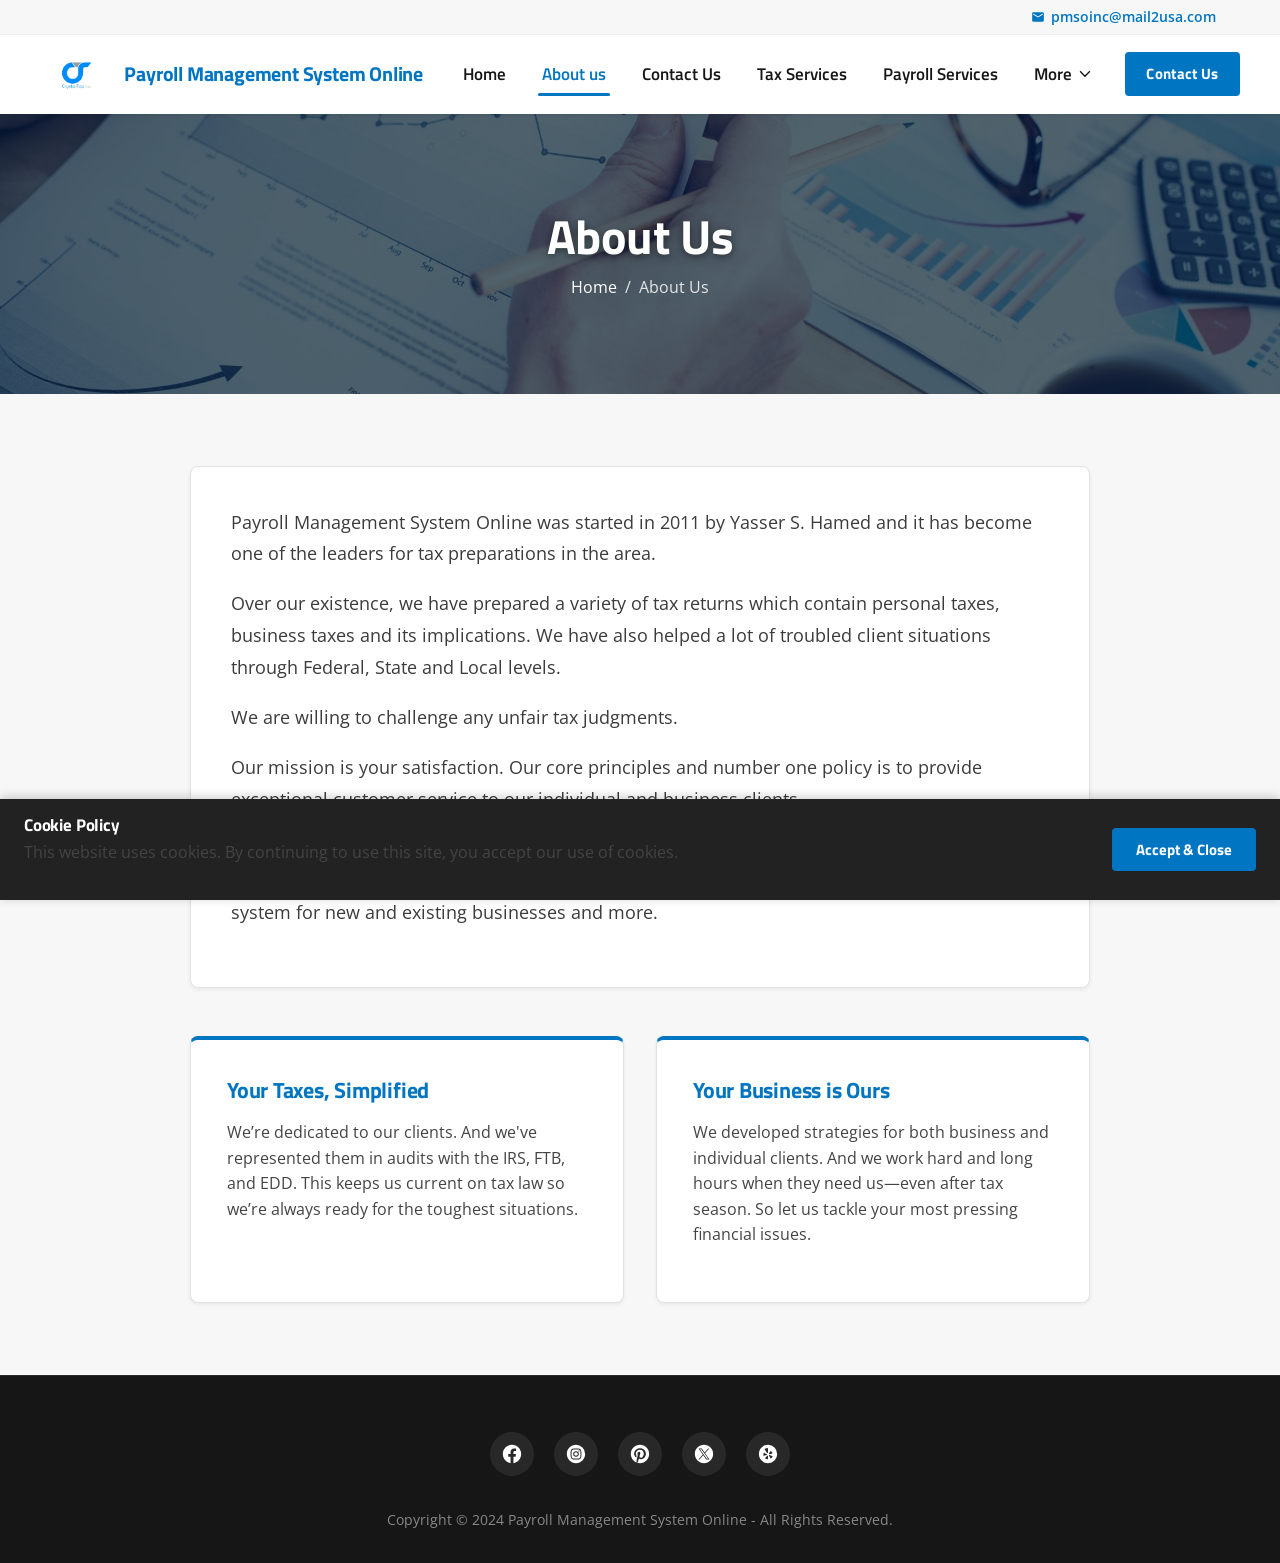
==== about-us.html @ 157a2453 "Initial commit: Payroll Management System Online complete website" ====
<!DOCTYPE html>
<html lang="en">
<head>
  <meta charset="utf-8" />
  <meta http-equiv="X-UA-Compatible" content="IE=edge" />
  <meta name="viewport" content="width=device-width, initial-scale=1" />
  <title>About us - Payroll Management System Online</title>
  <meta name="description" content="Payroll Management System Online was started in 2011 by Yasser S. Hamed and it has become one of the leaders for tax preparations in the area." />
  <meta name="author" content="Payroll Management System Online" />
  <meta name="theme-color" content="#0075C1" />

  <!-- Open Graph -->
  <meta property="og:url" content="https://crystaltaxinc.com/about-us" />
  <meta property="og:site_name" content="Payroll Management System Online" />
  <meta property="og:title" content="About us - Payroll Management System Online" />
  <meta property="og:description" content="Payroll Management System Online was started in 2011 by Yasser S. Hamed and it has become one of the leaders for tax preparations in the area." />
  <meta property="og:type" content="website" />
  <meta property="og:image" content="assets/images/stock_106509_1920.jpg" />

  <!-- Favicon -->
  <link rel="icon" type="image/webp" href="assets/images/logo.webp" />

  <!-- Stylesheet -->
  <link rel="stylesheet" href="css/styles.css" />
</head>
<body>

  <!-- Site Header -->
  <header class="site-header">
    <div class="top-bar">
      <div class="container top-bar-content">
        <a href="mailto:pmsoinc@mail2usa.com" class="top-bar-email" style="display: inline-flex; align-items: center; gap: 0.4rem; color: var(--primary); font-weight: 600;">
          <svg viewBox="0 0 24 24" fill="currentColor" width="14" height="14"><path d="M20 4H4c-1.1 0-1.99.9-1.99 2L2 18c0 1.1.9 2 2 2h16c1.1 0 2-.9 2-2V6c0-1.1-.9-2-2-2zm0 4l-8 5-8-5V6l8 5 8-5v2z"/></svg>
          pmsoinc@mail2usa.com
        </a>
      </div>
    </div>

    <div class="container navbar">
      <a href="index.html" class="nav-brand" title="Payroll Management System Online">
        <img src="assets/images/logo.webp" alt="Payroll Management System Online" />
        <span class="brand-name">Payroll Management System Online</span>
      </a>

      <!-- Desktop Nav -->
      <nav class="nav-menu">
        <div class="nav-item">
          <a href="index.html" class="nav-link">Home</a>
        </div>
        <div class="nav-item">
          <a href="about-us.html" class="nav-link active">About us</a>
        </div>
        <div class="nav-item">
          <a href="contact-us.html" class="nav-link">Contact Us</a>
        </div>
        <div class="nav-item">
          <a href="tax-services.html" class="nav-link">Tax Services</a>
        </div>
        <div class="nav-item">
          <a href="payroll-services.html" class="nav-link">Payroll Services</a>
        </div>
        <div class="nav-item dropdown">
          <a href="#" class="nav-link">
            <span>More</span>
            <svg viewBox="0 0 24 24" fill="currentColor" width="16" height="16"><path fill-rule="evenodd" d="M18.605 7l-6.793 7.024-6.375-7.002L4 8.467 11.768 17l.485-.501L20 8.489z"></path></svg>
          </a>
          <div class="nav-dropdown">
            <a href="accounting-services.html" class="dropdown-link">Accounting Services</a>
          </div>
        </div>
        <div class="nav-item">
          <a href="contact-us.html" class="nav-cta-btn">Contact Us</a>
        </div>
      </nav>

      <!-- Mobile Hamburger Button -->
      <button class="mobile-toggle" id="mobileToggle" aria-label="Open Navigation Menu">
        <svg viewBox="0 0 24 24" fill="currentColor"><g><path fill-rule="evenodd" d="M4 8h16V6H4z"></path><path fill-rule="evenodd" d="M4 13.096h16v-2.001H4z"></path><path fill-rule="evenodd" d="M4 18.346h16v-2H4z"></path></g></svg>
      </button>
    </div>
  </header>

  <!-- Mobile Drawer Menu -->
  <div class="mobile-drawer" id="mobileDrawer">
    <div class="mobile-drawer-header">
      <div style="display:flex;align-items:center;">
        <img src="assets/images/logo.webp" alt="Payroll Management System Online" />
        <span class="brand-name" style="font-size:1rem;">Payroll Management System Online</span>
      </div>
      <button class="mobile-drawer-close" id="drawerClose" aria-label="Close Navigation Menu">
        <svg viewBox="0 0 24 24" fill="currentColor"><path fill-rule="evenodd" d="M17.999 4l-6.293 6.293L5.413 4 4 5.414l6.292 6.293L4 18l1.413 1.414 6.293-6.292 6.293 6.292L19.414 18l-6.294-6.293 6.294-6.293z"></path></svg>
      </button>
    </div>
    <ul class="mobile-nav-list">
      <li><a href="index.html" class="mobile-nav-link">Home</a></li>
      <li><a href="about-us.html" class="mobile-nav-link active">About us</a></li>
      <li><a href="contact-us.html" class="mobile-nav-link">Contact Us</a></li>
      <li><a href="tax-services.html" class="mobile-nav-link">Tax Services</a></li>
      <li><a href="payroll-services.html" class="mobile-nav-link">Payroll Services</a></li>
      <li><a href="accounting-services.html" class="mobile-nav-link">Accounting Services</a></li>
    </ul>
    <div class="mobile-drawer-footer">
      <a href="contact-us.html" class="nav-cta-btn" style="width: 100%; justify-content: center;">Contact Us</a>
      <a href="mailto:pmsoinc@mail2usa.com" class="nav-cta-btn" style="width: 100%; justify-content: center; margin-top: 0.65rem; background-color: #ffffff; color: var(--primary) !important; border: 1.5px solid var(--primary);">
        <svg viewBox="0 0 24 24" fill="currentColor" width="16" height="16"><path d="M20 4H4c-1.1 0-1.99.9-1.99 2L2 18c0 1.1.9 2 2 2h16c1.1 0 2-.9 2-2V6c0-1.1-.9-2-2-2zm0 4l-8 5-8-5V6l8 5 8-5v2z"/></svg>
        pmsoinc@mail2usa.com
      </a>
    </div>
  </div>
  <div class="drawer-backdrop" id="drawerBackdrop"></div>

  <main>
    <!-- Page Banner -->
    <section class="page-banner" style="background-image: url('assets/images/stock_106509_1920.jpg');">
      <div class="page-banner-overlay"></div>
      <div class="page-banner-content">
        <h1 class="page-banner-title">About Us</h1>
        <div class="page-banner-breadcrumb">
          <a href="index.html">Home</a> &nbsp;/&nbsp; About Us
        </div>
      </div>
    </section>

    <!-- Main About Content -->
    <section class="section-pad bg-light">
      <div class="container">
        <div class="about-intro-box">
          <p>Payroll Management System Online was started in 2011 by Yasser S. Hamed and it has become one of the leaders for tax preparations in the area.</p>
          <p>Over our existence, we have prepared a variety of tax returns which contain personal taxes, business taxes and its implications. We have also helped a lot of troubled client situations through Federal, State and Local levels.</p>
          <p>We are willing to challenge any unfair tax judgments.</p>
          <p>Our mission is your satisfaction. Our core principles and number one policy is to provide exceptional customer service to our individual and business clients.</p>
          <p>We, not only offer our services, but our advice is also available to you. A few of our services include: Corporation Taxes and Formation/Dissolution, Partner (multi member LLC), bookkeeping system for new and existing businesses and more.</p>
        </div>

        <!-- Highlight Cards -->
        <div class="about-highlights-grid">
          <div class="about-highlight-card">
            <h4>Your Taxes, Simplified</h4>
            <p>We’re dedicated to our clients. And we've represented them in audits with the IRS, FTB, and EDD. This keeps us current on tax law so we’re always ready for the toughest situations.</p>
          </div>
          <div class="about-highlight-card">
            <h4>Your Business is Ours</h4>
            <p>We developed strategies for both business and individual clients. And we work hard and long hours when they need us—even after tax season. So let us tackle your most pressing financial issues.</p>
          </div>
        </div>
      </div>
    </section>
  </main>

  <!-- Site Footer -->
  <footer class="site-footer">
    <div class="container footer-content">
      <div class="footer-social-links">
        <a href="https://www.facebook.com/1115563465180679" target="_blank" rel="noopener noreferrer" class="footer-social-link" aria-label="Facebook">
          <svg viewBox="0 0 24 24" fill="currentColor"><path fill-rule="evenodd" d="M22 12.061C22 6.505 17.523 2 12 2S2 6.505 2 12.061c0 5.022 3.657 9.184 8.438 9.939v-7.03h-2.54v-2.91h2.54V9.845c0-2.522 1.492-3.915 3.777-3.915 1.094 0 2.238.197 2.238.197v2.476h-1.26c-1.243 0-1.63.775-1.63 1.57v1.888h2.773l-.443 2.908h-2.33V22c4.78-.755 8.437-4.917 8.437-9.939z"></path></svg>
        </a>
        <a href="https://www.instagram.com/crystal_tax" target="_blank" rel="noopener noreferrer" class="footer-social-link" aria-label="Instagram">
          <svg viewBox="0 0 24 24" fill="currentColor"><path d="M16.604 8.516c.13.35.198.719.203 1.091.033.622.033.811.033 2.386 0 1.574-.004 1.763-.033 2.385a3.273 3.273 0 0 1-.203 1.091 1.956 1.956 0 0 1-1.12 1.12c-.35.13-.719.198-1.091.204-.622.032-.811.032-2.386.032-1.574 0-1.763-.003-2.385-.032a3.273 3.273 0 0 1-1.091-.204 1.956 1.956 0 0 1-1.12-1.12 3.273 3.273 0 0 1-.204-1.09c-.032-.623-.032-.812-.032-2.386 0-1.575.003-1.764.032-2.386.006-.372.074-.741.204-1.09a1.956 1.956 0 0 1 1.12-1.12c.35-.13.718-.199 1.09-.204.623-.033.812-.033 2.386-.033 1.575 0 1.764.004 2.386.033.372.005.741.074 1.09.203.515.2.922.606 1.12 1.12zM12 15.033a3.033 3.033 0 1 0 0-6.066 3.033 3.033 0 0 0 0 6.066zm3.153-5.477a.71.71 0 1 0 0-1.418.71.71 0 0 0 0 1.418zM12 13.967a1.967 1.967 0 1 1 0-3.934 1.967 1.967 0 0 1 0 3.934zM12 2C6.477 2 2 6.477 2 12s4.477 10 10 10 10-4.477 10-10A10 10 0 0 0 12 2zm5.87 12.433c-.01.49-.102.974-.274 1.432a3.018 3.018 0 0 1-1.727 1.728 4.335 4.335 0 0 1-1.433.272c-.629.03-.829.037-2.432.037-1.604 0-1.819 0-2.433-.037a4.335 4.335 0 0 1-1.433-.272 3.018 3.018 0 0 1-1.727-1.728 4.335 4.335 0 0 1-.273-1.432c-.029-.63-.036-.83-.036-2.433 0-1.604 0-1.818.036-2.433.01-.49.102-.974.273-1.432a3.018 3.018 0 0 1 1.727-1.728 4.335 4.335 0 0 1 1.433-.272c.629-.03.829-.037 2.433-.037 1.603 0 1.818 0 2.432.037.49.009.974.101 1.433.272.794.307 1.42.934 1.727 1.728.172.458.264.943.273 1.432.03.63.036.83.036 2.433 0 1.604-.007 1.804-.036 2.433z"></path></svg>
        </a>
        <a href="https://www.pinterest.com/CrystalTaxInc/" target="_blank" rel="noopener noreferrer" class="footer-social-link" aria-label="Pinterest">
          <svg viewBox="0 0 24 24" fill="currentColor"><path d="M12 2C6.477 2 2 6.477 2 12c0 4.236 2.636 7.858 6.356 9.315-.088-.791-.167-2.008.034-2.872.182-.78 1.173-4.97 1.173-4.97s-.3-.6-.3-1.485c0-1.39.807-2.428 1.81-2.428.854 0 1.266.64 1.266 1.408 0 .858-.547 2.14-.829 3.33-.235.995.5 1.807 1.481 1.807 1.778 0 3.144-1.874 3.144-4.58 0-2.394-1.72-4.068-4.177-4.068-2.846 0-4.516 2.134-4.516 4.34 0 .86.331 1.78.745 2.282a.3.3 0 01.069.287c-.076.316-.245.995-.278 1.134-.043.183-.145.222-.334.133-1.25-.58-2.03-2.407-2.03-3.873 0-3.155 2.292-6.052 6.607-6.052 3.47 0 6.165 2.472 6.165 5.776 0 3.446-2.173 6.22-5.19 6.22-1.012 0-1.965-.527-2.291-1.149l-.623 2.378c-.226.868-.835 1.957-1.243 2.621.936.29 1.93.446 2.961.446 5.523 0 10-4.477 10-10S17.523 2 12 2z"></path></svg>
        </a>
        <a href="https://www.twitter.com/crystal_tax" target="_blank" rel="noopener noreferrer" class="footer-social-link" aria-label="Twitter">
          <svg viewBox="0 0 24 24" fill="currentColor"><path d="M14.933 17.2645L7.44211 6.77221H9.06447L16.5654 17.2645H14.933Z"></path><path fill-rule="evenodd" d="M12 22C17.5228 22 22 17.5228 22 12C22 6.47715 17.5228 2 12 2C6.47715 2 2 6.47715 2 12C2 17.5228 6.47715 22 12 22ZM10.6893 12.6803L6 6H9.58023L12.6597 10.42L16.5504 6H17.6019L13.148 11.1015L18 18H14.4348L11.165 13.3471L7.07907 18H6L10.6893 12.6803Z"></path></svg>
        </a>
        <a href="https://www.yelp.com/biz/cr6mEC5XWXgnN3oowKftsQ" target="_blank" rel="noopener noreferrer" class="footer-social-link" aria-label="Yelp">
          <svg viewBox="0 0 24 24" fill="currentColor"><path d="M12 2C6.477 2 2 6.477 2 12s4.477 10 10 10 10-4.477 10-10A10 10 0 0 0 12 2zM7.055 13.745a.97.97 0 0 1-.073-.509l.182-2.072a.687.687 0 0 1 .29-.364c.182-.11.582.036.582.036l2.619 1.31s.4.181.4.509c-.037.436-.219.436-.364.509l-3.055.654s-.436.146-.581-.073zm4.945.473l-.036 3.018s.036.437-.219.51c-.144.02-.291.02-.436 0l-2.036-.655a.6.6 0 0 1-.291-.364c-.073-.218.182-.545.182-.545l2.036-2.255s.327-.29.582-.145c.254.145.254.436.218.436zm-.364-3.236a.687.687 0 0 1-.581-.182l-2.51-3.418s-.363-.4-.181-.691a.64.64 0 0 1 .363-.291l2.4-.873c.11-.036.218-.145.582.073.255.145.291.655.291.655l.036 4.145s-.072.51-.4.582zm1.419.582l1.636-2.582s.145-.364.436-.327c.152.002.29.085.364.218l1.382 1.636a.676.676 0 0 1 .072.473c-.072.218-.472.363-.472.363l-2.91.837s-.4.073-.545-.182c-.145-.255 0-.51.037-.436zm3.781 3.309L15.6 16.655a.815.815 0 0 1-.436.181c-.219 0-.473-.327-.473-.327l-1.564-2.618s-.182-.364.037-.582c.218-.218.472-.109.509-.145l2.909.945s.4.073.4.364a1.942 1.942 0 0 1-.146.4z"></path></svg>
        </a>
      </div>
      <p class="footer-copyright">Copyright &copy; 2024 Payroll Management System Online - All Rights Reserved.</p>
    </div>
  </footer>

  <!-- Cookie Policy Banner -->
  <aside class="cookie-banner" id="cookieBanner" aria-label="Cookie consent banner">
    <div class="cookie-content">
      <h4>Cookie Policy</h4>
      <p>This website uses cookies. By continuing to use this site, you accept our use of cookies.</p>
    </div>
    <button class="cookie-btn" id="cookieAcceptBtn" type="button">Accept &amp; Close</button>
  </aside>

  <!-- Main JavaScript -->
  <script src="js/main.js"></script>
</body>
</html>
---- css/styles.css ----
/* ==========================================================================
   Payroll Management System Online - Official Stylesheet
   Theme Color: #0075C1 (Brand Blue)
   Fonts: Titillium Web (Headings), Open Sans (Body)
   ========================================================================== */

@import url('https://fonts.googleapis.com/css2?family=Open+Sans:ital,wght@0,300;0,400;0,500;0,600;0,700;1,400&family=Titillium+Web:ital,wght@0,300;0,400;0,600;0,700;0,900;1,400&display=swap');

:root {
  --primary: #0075c1;
  --primary-hover: #005f9e;
  --primary-dark: #004d80;
  --primary-light: #e8f4fc;
  --accent: #0098ff;
  --text-dark: #161616;
  --text-body: #333333;
  --text-muted: #666666;
  --text-light: #999999;
  --bg-page: #ffffff;
  --bg-light: #f7f7f7;
  --bg-dark: #161616;
  --bg-card: #ffffff;
  --border-light: #e2e2e2;
  --border-subtle: #eeeeee;
  --font-heading: 'Titillium Web', -apple-system, BlinkMacSystemFont, "Segoe UI", Roboto, sans-serif;
  --font-body: 'Open Sans', -apple-system, BlinkMacSystemFont, "Segoe UI", Roboto, sans-serif;
  --shadow-sm: 0 2px 4px rgba(0,0,0,0.06);
  --shadow-md: 0 4px 12px rgba(0,0,0,0.08);
  --shadow-lg: 0 10px 25px rgba(0,0,0,0.12);
  --transition: all 0.25s ease-in-out;
  --container-max-width: 1200px;
}

* {
  margin: 0;
  padding: 0;
  box-sizing: border-box;
}

html {
  font-size: 16px;
  scroll-behavior: smooth;
  -webkit-text-size-adjust: 100%;
}

body {
  font-family: var(--font-body);
  color: var(--text-body);
  background-color: var(--bg-page);
  line-height: 1.6;
  overflow-x: hidden;
  min-height: 100vh;
  display: flex;
  flex-direction: column;
}

main {
  flex: 1 0 auto;
}

img, video {
  max-width: 100%;
  height: auto;
  display: block;
}

a {
  color: var(--primary);
  text-decoration: none;
  transition: var(--transition);
}

a:hover {
  color: var(--primary-hover);
}

ul {
  list-style: none;
}

/* ==========================================================================
   Typography
   ========================================================================== */

h1, h2, h3, h4, h5, h6 {
  font-family: var(--font-heading);
  font-weight: 700;
  color: var(--text-dark);
  line-height: 1.25;
  margin-bottom: 0.75rem;
  letter-spacing: -0.01em;
}

h1 {
  font-size: 2.75rem;
  font-weight: 700;
}

h2 {
  font-size: 2.15rem;
}

h3 {
  font-size: 1.65rem;
}

h4 {
  font-size: 1.35rem;
}

p {
  margin-bottom: 1.15rem;
  font-size: 1rem;
  color: #444444;
}

.text-center {
  text-align: center;
}

.section-title {
  font-family: var(--font-heading);
  font-size: 2.25rem;
  font-weight: 700;
  color: var(--text-dark);
  text-align: center;
  margin-bottom: 2.5rem;
  position: relative;
}

.section-subtitle {
  font-size: 1.15rem;
  color: var(--text-muted);
  text-align: center;
  max-width: 760px;
  margin: -1.75rem auto 2.5rem;
}

/* ==========================================================================
   Layout Containers
   ========================================================================== */

.container {
  width: 100%;
  max-width: var(--container-max-width);
  margin-left: auto;
  margin-right: auto;
  padding-left: 1.5rem;
  padding-right: 1.5rem;
}

.section-pad {
  padding-top: 4.5rem;
  padding-bottom: 4.5rem;
}

.bg-light {
  background-color: var(--bg-light);
}

.bg-white {
  background-color: var(--bg-white);
}

.bg-dark {
  background-color: var(--bg-dark);
  color: #ffffff;
}

/* ==========================================================================
   Header & Navigation Bar
   ========================================================================== */

.site-header {
  position: sticky;
  top: 0;
  z-index: 1000;
  background-color: #ffffff;
  box-shadow: 0 1px 4px rgba(0,0,0,0.08);
  transition: var(--transition);
}

.top-bar {
  background-color: #f7f7f7;
  border-bottom: 1px solid var(--border-subtle);
  padding: 0.35rem 0;
  font-size: 0.875rem;
  color: var(--text-muted);
}

.top-bar-content {
  display: flex;
  justify-content: flex-end;
  align-items: center;
  gap: 1.5rem;
}

.top-bar-phone {
  display: inline-flex;
  align-items: center;
  gap: 0.5rem;
  color: var(--primary);
  font-weight: 600;
}

.top-bar-phone:hover {
  color: var(--primary-hover);
}

.top-bar-phone svg {
  width: 14px;
  height: 14px;
}

.navbar {
  display: flex;
  justify-content: space-between;
  align-items: center;
  padding: 0.85rem 0;
}

.nav-brand {
  display: flex;
  align-items: center;
  text-decoration: none;
}

.nav-brand img {
  height: 52px;
  width: auto;
  object-fit: contain;
}

.brand-name {
  font-family: var(--font-heading);
  font-size: 1.25rem;
  font-weight: 700;
  color: var(--primary);
  margin-left: 0.65rem;
  letter-spacing: -0.01em;
  line-height: 1.2;
}

@media (max-width: 1200px) {
  .brand-name {
    font-size: 1.05rem;
  }
}

@media (max-width: 480px) {
  .brand-name {
    font-size: 0.95rem;
  }
}

.nav-menu {
  display: flex;
  align-items: center;
  gap: 1.75rem;
}

.nav-item {
  position: relative;
}

.nav-link {
  font-family: var(--font-heading);
  font-size: 1.05rem;
  font-weight: 600;
  color: var(--text-dark);
  padding: 0.5rem 0.25rem;
  display: flex;
  align-items: center;
  gap: 0.3rem;
  position: relative;
  transition: color 0.2s ease;
}

.nav-link:hover,
.nav-link.active {
  color: var(--primary);
}

.nav-link.active::after {
  content: '';
  position: absolute;
  bottom: 0;
  left: 0;
  width: 100%;
  height: 3px;
  background-color: var(--primary);
  border-radius: 2px;
}

.nav-dropdown {
  position: absolute;
  top: 100%;
  left: 0;
  min-width: 220px;
  background-color: #ffffff;
  border: 1px solid var(--border-light);
  border-radius: 4px;
  box-shadow: var(--shadow-md);
  padding: 0.5rem 0;
  opacity: 0;
  visibility: hidden;
  transform: translateY(10px);
  transition: all 0.2s ease;
  z-index: 100;
}

.nav-item.dropdown:hover .nav-dropdown {
  opacity: 1;
  visibility: visible;
  transform: translateY(0);
}

.nav-dropdown .dropdown-link {
  display: block;
  padding: 0.6rem 1.25rem;
  font-size: 0.95rem;
  font-weight: 500;
  color: var(--text-dark);
}

.nav-dropdown .dropdown-link:hover {
  background-color: var(--bg-light);
  color: var(--primary);
}

.nav-cta-btn {
  display: inline-flex;
  align-items: center;
  gap: 0.5rem;
  background-color: var(--primary);
  color: #ffffff !important;
  font-family: var(--font-heading);
  font-weight: 700;
  font-size: 0.95rem;
  padding: 0.6rem 1.35rem;
  border-radius: 4px;
  letter-spacing: 0.02em;
  transition: background-color 0.2s ease;
}

.nav-cta-btn:hover {
  background-color: var(--primary-hover);
  color: #ffffff !important;
}

/* Mobile Toggle */
.mobile-toggle {
  display: none;
  background: none;
  border: none;
  cursor: pointer;
  color: var(--text-dark);
  padding: 0.5rem;
}

.mobile-toggle svg {
  width: 32px;
  height: 32px;
}

/* Mobile Drawer */
.mobile-drawer {
  position: fixed;
  top: 0;
  right: -100%;
  width: 300px;
  height: 100vh;
  background-color: #ffffff;
  box-shadow: -4px 0 20px rgba(0,0,0,0.15);
  z-index: 2000;
  display: flex;
  flex-direction: column;
  transition: right 0.3s ease;
  overflow-y: auto;
}

.mobile-drawer.open {
  right: 0;
}

.mobile-drawer-header {
  display: flex;
  justify-content: space-between;
  align-items: center;
  padding: 1.25rem 1.5rem;
  border-bottom: 1px solid var(--border-light);
}

.mobile-drawer-header img {
  height: 42px;
}

.mobile-drawer-close {
  background: none;
  border: none;
  cursor: pointer;
  color: var(--text-dark);
  padding: 0.25rem;
}

.mobile-drawer-close svg {
  width: 28px;
  height: 28px;
}

.mobile-nav-list {
  padding: 1.5rem 1.5rem;
  display: flex;
  flex-direction: column;
  gap: 1rem;
}

.mobile-nav-link {
  font-family: var(--font-heading);
  font-size: 1.2rem;
  font-weight: 600;
  color: var(--text-dark);
  display: block;
  padding: 0.5rem 0;
  border-bottom: 1px solid var(--border-subtle);
}

.mobile-nav-link:hover,
.mobile-nav-link.active {
  color: var(--primary);
}

.mobile-drawer-footer {
  margin-top: auto;
  padding: 1.5rem;
  background-color: var(--bg-light);
}

.drawer-backdrop {
  position: fixed;
  top: 0;
  left: 0;
  width: 100vw;
  height: 100vh;
  background-color: rgba(0,0,0,0.5);
  z-index: 1999;
  opacity: 0;
  visibility: hidden;
  transition: opacity 0.3s ease;
}

.drawer-backdrop.active {
  opacity: 1;
  visibility: visible;
}

/* ==========================================================================
   Hero Section
   ========================================================================== */

.hero-video-section {
  position: relative;
  min-height: 520px;
  display: flex;
  align-items: center;
  justify-content: center;
  overflow: hidden;
  background-color: #111111;
  color: #ffffff;
}

.hero-video-bg {
  position: absolute;
  top: 50%;
  left: 50%;
  min-width: 100%;
  min-height: 100%;
  width: auto;
  height: auto;
  transform: translate(-50%, -50%);
  object-fit: cover;
  z-index: 1;
}

.hero-overlay {
  position: absolute;
  top: 0;
  left: 0;
  width: 100%;
  height: 100%;
  background: linear-gradient(135deg, rgba(0, 35, 60, 0.72) 0%, rgba(0, 0, 0, 0.65) 100%);
  z-index: 2;
}

.hero-content {
  position: relative;
  z-index: 3;
  text-align: center;
  max-width: 860px;
  padding: 4rem 1.5rem;
}

.hero-title {
  font-family: var(--font-heading);
  font-size: 3.5rem;
  font-weight: 700;
  color: #ffffff;
  margin-bottom: 0.5rem;
  text-transform: none;
  letter-spacing: -0.02em;
  text-shadow: 0 2px 10px rgba(0,0,0,0.5);
}

.hero-subtitle {
  font-family: var(--font-heading);
  font-size: 2.15rem;
  font-weight: 400;
  color: #e2f1fc;
  margin-bottom: 2rem;
  text-shadow: 0 2px 8px rgba(0,0,0,0.5);
}

.hero-phone-cta {
  display: inline-flex;
  align-items: center;
  gap: 0.75rem;
  background-color: var(--primary);
  color: #ffffff !important;
  font-family: var(--font-heading);
  font-size: 1.25rem;
  font-weight: 700;
  padding: 0.9rem 2.25rem;
  border-radius: 4px;
  box-shadow: 0 4px 15px rgba(0, 117, 193, 0.4);
  transition: var(--transition);
}

.hero-phone-cta:hover {
  background-color: #008ee8;
  transform: translateY(-2px);
  box-shadow: 0 6px 20px rgba(0, 117, 193, 0.55);
}

.hero-phone-cta svg {
  width: 22px;
  height: 22px;
}

/* Subpage Hero Banner */
.page-banner {
  position: relative;
  min-height: 280px;
  display: flex;
  align-items: center;
  justify-content: center;
  background-size: cover;
  background-position: center;
  color: #ffffff;
  text-align: center;
}

.page-banner-overlay {
  position: absolute;
  top: 0;
  left: 0;
  width: 100%;
  height: 100%;
  background: rgba(0, 30, 50, 0.68);
  z-index: 1;
}

.page-banner-content {
  position: relative;
  z-index: 2;
  padding: 3.5rem 1.5rem;
}

.page-banner-title {
  font-family: var(--font-heading);
  font-size: 3rem;
  font-weight: 700;
  color: #ffffff;
  margin-bottom: 0.5rem;
  text-shadow: 0 2px 8px rgba(0,0,0,0.5);
}

.page-banner-breadcrumb {
  font-size: 1rem;
  color: rgba(255,255,255,0.85);
}

.page-banner-breadcrumb a {
  color: #ffffff;
}

.page-banner-breadcrumb a:hover {
  text-decoration: underline;
}

/* ==========================================================================
   "What We Offer" Section (Homepage)
   ========================================================================== */

.offer-grid {
  display: grid;
  grid-template-columns: repeat(4, 1fr);
  gap: 1.75rem;
}

.offer-card {
  background: #ffffff;
  border-radius: 6px;
  overflow: hidden;
  box-shadow: var(--shadow-sm);
  border: 1px solid var(--border-light);
  display: flex;
  flex-direction: column;
  transition: transform 0.25s ease, box-shadow 0.25s ease;
}

.offer-card:hover {
  transform: translateY(-4px);
  box-shadow: var(--shadow-md);
}

.offer-image-wrapper {
  position: relative;
  width: 100%;
  padding-top: 100%; /* 1:1 Aspect Ratio */
  overflow: hidden;
  background-color: #f0f0f0;
}

.offer-image-wrapper img {
  position: absolute;
  top: 0;
  left: 0;
  width: 100%;
  height: 100%;
  object-fit: cover;
  transition: transform 0.4s ease;
}

.offer-card:hover .offer-image-wrapper img {
  transform: scale(1.04);
}

.offer-card-body {
  padding: 1.5rem;
  display: flex;
  flex-direction: column;
  flex: 1;
}

.offer-card-title {
  font-family: var(--font-heading);
  font-size: 1.35rem;
  font-weight: 700;
  color: var(--text-dark);
  margin-bottom: 0.85rem;
  min-height: 2.8rem;
  display: flex;
  align-items: center;
}

.offer-card-text {
  font-size: 0.95rem;
  color: #4a4a4a;
  line-height: 1.6;
  margin-bottom: 1rem;
}

.offer-card-text-expanded {
  display: none;
  font-size: 0.95rem;
  color: #4a4a4a;
  line-height: 1.6;
  margin-bottom: 1rem;
}

.offer-card-text-expanded.visible {
  display: block;
}

.show-more-btn {
  margin-top: auto;
  align-self: flex-start;
  background: none;
  border: none;
  color: var(--primary);
  font-family: var(--font-body);
  font-size: 0.9rem;
  font-weight: 600;
  cursor: pointer;
  display: inline-flex;
  align-items: center;
  gap: 0.4rem;
  padding: 0.25rem 0;
  transition: color 0.2s ease;
}

.show-more-btn:hover {
  color: var(--primary-hover);
  text-decoration: underline;
}

.show-more-btn svg {
  width: 14px;
  height: 14px;
}

/* ==========================================================================
   Subscribe Section
   ========================================================================== */

.subscribe-section {
  background-color: #1c242c;
  color: #ffffff;
  padding: 4.5rem 1.5rem;
  text-align: center;
}

.subscribe-title {
  font-family: var(--font-heading);
  font-size: 2.25rem;
  color: #ffffff;
  margin-bottom: 0.5rem;
}

.subscribe-subtitle {
  font-size: 1.1rem;
  color: #bbbbbb;
  margin-bottom: 2rem;
}

.subscribe-form {
  max-width: 500px;
  margin: 0 auto;
  display: flex;
  gap: 0.75rem;
}

.subscribe-input {
  flex: 1;
  padding: 0.85rem 1.25rem;
  font-family: var(--font-body);
  font-size: 1rem;
  border: 1px solid #444444;
  border-radius: 4px;
  background-color: #ffffff;
  color: #333333;
  outline: none;
  transition: border-color 0.2s ease;
}

.subscribe-input:focus {
  border-color: var(--primary);
  box-shadow: 0 0 0 2px rgba(0, 117, 193, 0.25);
}

.subscribe-btn {
  padding: 0.85rem 2rem;
  font-family: var(--font-heading);
  font-size: 1.05rem;
  font-weight: 700;
  color: #ffffff;
  background-color: var(--primary);
  border: none;
  border-radius: 4px;
  cursor: pointer;
  transition: background-color 0.2s ease;
  white-space: nowrap;
}

.subscribe-btn:hover {
  background-color: var(--primary-hover);
}

.subscribe-msg {
  margin-top: 1rem;
  font-size: 0.95rem;
  color: #6edb8f;
  display: none;
}

/* ==========================================================================
   Reviews Section
   ========================================================================== */

.reviews-section {
  padding: 4.5rem 0;
  background-color: #ffffff;
}

.reviews-grid {
  display: grid;
  grid-template-columns: repeat(3, 1fr);
  gap: 2rem;
}

.review-card {
  background: var(--bg-light);
  border-radius: 8px;
  padding: 2rem;
  border: 1px solid var(--border-subtle);
  display: flex;
  flex-direction: column;
  box-shadow: var(--shadow-sm);
}

.review-stars {
  display: flex;
  gap: 0.25rem;
  color: #f5a623;
  margin-bottom: 1rem;
}

.review-stars svg {
  width: 18px;
  height: 18px;
  fill: currentColor;
}

.review-quote {
  font-size: 0.975rem;
  font-style: italic;
  color: #4a4a4a;
  line-height: 1.6;
  margin-bottom: 1.25rem;
  flex: 1;
}

.review-author {
  font-family: var(--font-heading);
  font-weight: 700;
  font-size: 1.05rem;
  color: var(--text-dark);
}

.review-source {
  font-size: 0.85rem;
  color: var(--text-muted);
}

/* ==========================================================================
   About Page Details
   ========================================================================== */

.about-intro-box {
  max-width: 900px;
  margin: 0 auto 3rem;
  background-color: #ffffff;
  padding: 2.5rem;
  border-radius: 8px;
  box-shadow: var(--shadow-sm);
  border: 1px solid var(--border-light);
}

.about-intro-box p {
  font-size: 1.1rem;
  line-height: 1.8;
  color: #3b3b3b;
}

.about-highlights-grid {
  display: grid;
  grid-template-columns: repeat(2, 1fr);
  gap: 2rem;
  max-width: 900px;
  margin: 0 auto;
}

.about-highlight-card {
  background-color: #ffffff;
  border-radius: 8px;
  padding: 2.25rem;
  box-shadow: var(--shadow-sm);
  border-top: 4px solid var(--primary);
  border-left: 1px solid var(--border-light);
  border-right: 1px solid var(--border-light);
  border-bottom: 1px solid var(--border-light);
}

.about-highlight-card h4 {
  color: var(--primary);
  font-size: 1.4rem;
  margin-bottom: 1rem;
}

/* ==========================================================================
   Tax Services Page Details
   ========================================================================== */

.tax-services-top-grid {
  display: grid;
  grid-template-columns: repeat(2, 1fr);
  gap: 2.5rem;
  margin-bottom: 4rem;
}

.service-banner-card {
  background: #ffffff;
  border-radius: 8px;
  overflow: hidden;
  box-shadow: var(--shadow-sm);
  border: 1px solid var(--border-light);
}

.service-banner-img {
  width: 100%;
  height: 240px;
  object-fit: cover;
}

.service-banner-body {
  padding: 2rem;
}

.service-banner-body h3 {
  font-size: 1.5rem;
  margin-bottom: 1rem;
  color: var(--primary);
}

.advantages-grid {
  display: grid;
  grid-template-columns: repeat(3, 1fr);
  gap: 1.75rem;
  margin-top: 2rem;
}

.advantage-item {
  background-color: #ffffff;
  border: 1px solid var(--border-light);
  border-radius: 6px;
  padding: 1.75rem;
  box-shadow: var(--shadow-sm);
  transition: transform 0.2s ease;
}

.advantage-item:hover {
  transform: translateY(-3px);
  border-color: var(--primary);
}

.advantage-item h4 {
  font-size: 1.15rem;
  color: var(--primary);
  margin-bottom: 0.75rem;
  text-transform: uppercase;
  letter-spacing: 0.04em;
}

.advantage-item p {
  font-size: 0.95rem;
  margin-bottom: 0;
  color: #4b4b4b;
}

/* Business Returns & Industries Section */
.tax-returns-box {
  background-color: #ffffff;
  border-radius: 8px;
  padding: 2.5rem;
  border: 1px solid var(--border-light);
  box-shadow: var(--shadow-sm);
  margin-top: 3rem;
}

.returns-pill-grid {
  display: grid;
  grid-template-columns: repeat(3, 1fr);
  gap: 1rem;
  margin: 1.5rem 0 2rem;
}

.return-pill {
  background-color: var(--primary-light);
  color: var(--primary-dark);
  font-weight: 600;
  padding: 0.85rem 1.25rem;
  border-radius: 6px;
  border-left: 4px solid var(--primary);
  font-size: 0.95rem;
}

.industries-list {
  display: grid;
  grid-template-columns: repeat(3, 1fr);
  gap: 0.85rem 1.5rem;
  margin-top: 1.25rem;
}

.industry-item {
  display: flex;
  align-items: center;
  gap: 0.6rem;
  font-size: 0.95rem;
  color: #444444;
}

.industry-item svg {
  width: 16px;
  height: 16px;
  color: var(--primary);
  flex-shrink: 0;
}

/* ==========================================================================
   Payroll Services Page Details
   ========================================================================== */

.payroll-features-grid {
  display: grid;
  grid-template-columns: repeat(3, 1fr);
  gap: 2rem;
  margin-top: 3rem;
}

.payroll-card {
  background-color: #ffffff;
  border-radius: 8px;
  padding: 2.25rem;
  border: 1px solid var(--border-light);
  box-shadow: var(--shadow-sm);
  border-top: 4px solid var(--primary);
}

.payroll-badge {
  display: inline-block;
  background-color: var(--primary-light);
  color: var(--primary);
  font-family: var(--font-heading);
  font-weight: 700;
  font-size: 0.85rem;
  padding: 0.25rem 0.75rem;
  border-radius: 30px;
  text-transform: uppercase;
  margin-bottom: 1rem;
}

.payroll-card h4 {
  font-size: 1.25rem;
  margin-bottom: 1rem;
}

.frequency-badges {
  display: flex;
  flex-wrap: wrap;
  gap: 0.5rem;
  margin: 1.25rem 0;
}

.frequency-pill {
  background-color: #f0f0f0;
  color: var(--text-dark);
  font-weight: 600;
  padding: 0.4rem 0.85rem;
  border-radius: 4px;
  font-size: 0.85rem;
}

/* ==========================================================================
   Accounting Services Page Details
   ========================================================================== */

.accounting-grid {
  display: grid;
  grid-template-columns: repeat(2, 1fr);
  gap: 2.5rem;
  margin-top: 2rem;
}

.accounting-card {
  background: #ffffff;
  border-radius: 8px;
  overflow: hidden;
  box-shadow: var(--shadow-sm);
  border: 1px solid var(--border-light);
  display: flex;
  flex-direction: column;
}

.accounting-card-img {
  width: 100%;
  height: 260px;
  object-fit: cover;
}

.accounting-card-body {
  padding: 2.25rem;
  flex: 1;
}

.accounting-card-body h4 {
  font-size: 1.4rem;
  color: var(--primary);
  margin-bottom: 1rem;
}

/* ==========================================================================
   Contact Page
   ========================================================================== */

.contact-layout-grid {
  display: grid;
  grid-template-columns: 1fr 1fr;
  gap: 3.5rem;
}

.contact-card-box {
  background-color: #ffffff;
  padding: 2.5rem;
  border-radius: 8px;
  border: 1px solid var(--border-light);
  box-shadow: var(--shadow-sm);
}

.contact-form-group {
  margin-bottom: 1.25rem;
}

.contact-label {
  display: block;
  font-size: 0.9rem;
  font-weight: 600;
  color: var(--text-dark);
  margin-bottom: 0.4rem;
}

.contact-input,
.contact-textarea {
  width: 100%;
  padding: 0.85rem 1rem;
  font-family: var(--font-body);
  font-size: 1rem;
  border: 1px solid var(--border-light);
  border-radius: 4px;
  background-color: #fafafa;
  color: #333333;
  outline: none;
  transition: border-color 0.2s, background-color 0.2s;
}

.contact-input:focus,
.contact-textarea:focus {
  border-color: var(--primary);
  background-color: #ffffff;
  box-shadow: 0 0 0 3px rgba(0, 117, 193, 0.15);
}

.contact-textarea {
  resize: vertical;
  min-height: 120px;
}

.contact-submit-btn {
  background-color: var(--primary);
  color: #ffffff;
  font-family: var(--font-heading);
  font-weight: 700;
  font-size: 1.1rem;
  padding: 0.85rem 2.25rem;
  border: none;
  border-radius: 4px;
  cursor: pointer;
  transition: var(--transition);
}

.contact-submit-btn:hover {
  background-color: var(--primary-hover);
}

.recaptcha-notice {
  font-size: 0.8rem;
  color: var(--text-muted);
  margin-top: 1rem;
  line-height: 1.4;
}

.hours-table {
  width: 100%;
  margin-top: 1.25rem;
  border-collapse: collapse;
}

.hours-table tr {
  border-bottom: 1px solid var(--border-subtle);
}

.hours-table td {
  padding: 0.6rem 0;
  font-size: 0.95rem;
}

.hours-table td.day {
  font-weight: 600;
  color: var(--text-dark);
  width: 35%;
}

.hours-table td.time {
  color: #555555;
}

.hours-table tr.today {
  color: var(--primary);
}

.hours-table tr.today td {
  font-weight: 700;
  color: var(--primary);
}

.contact-info-list {
  margin-top: 1.5rem;
  display: flex;
  flex-direction: column;
  gap: 1rem;
}

.contact-info-item {
  display: flex;
  align-items: flex-start;
  gap: 0.85rem;
}

.contact-info-item svg {
  width: 20px;
  height: 20px;
  color: var(--primary);
  margin-top: 0.2rem;
  flex-shrink: 0;
}

.map-embed-wrapper {
  margin-top: 3.5rem;
  border-radius: 8px;
  overflow: hidden;
  box-shadow: var(--shadow-sm);
  border: 1px solid var(--border-light);
  height: 380px;
}

.map-embed-wrapper iframe {
  width: 100%;
  height: 100%;
  border: none;
}

/* ==========================================================================
   Footer
   ========================================================================== */

.site-footer {
  background-color: #161616;
  color: #ffffff;
  padding: 3.5rem 0 2rem;
  border-top: 1px solid #282828;
}

.footer-content {
  display: flex;
  flex-direction: column;
  align-items: center;
  text-align: center;
  gap: 2rem;
}

.footer-social-links {
  display: flex;
  justify-content: center;
  align-items: center;
  gap: 1.25rem;
}

.footer-social-link {
  display: inline-flex;
  align-items: center;
  justify-content: center;
  width: 44px;
  height: 44px;
  border-radius: 50%;
  background-color: rgba(255, 255, 255, 0.08);
  color: #ffffff;
  transition: all 0.25s ease;
}

.footer-social-link:hover {
  background-color: var(--primary);
  color: #ffffff;
  transform: translateY(-3px);
}

.footer-social-link svg {
  width: 22px;
  height: 22px;
}

.footer-copyright {
  font-size: 0.9rem;
  color: #888888;
  margin-bottom: 0;
}

/* ==========================================================================
   Cookie Policy Banner
   ========================================================================== */

.cookie-banner {
  position: fixed;
  bottom: 0;
  left: 0;
  width: 100%;
  background-color: #222222;
  color: #ffffff;
  padding: 1rem 1.5rem;
  box-shadow: 0 -2px 10px rgba(0,0,0,0.2);
  z-index: 10000;
  display: flex;
  justify-content: space-between;
  align-items: center;
  gap: 1.5rem;
  transform: translateY(100%);
  transition: transform 0.35s ease;
}

.cookie-banner.show {
  transform: translateY(0);
}

.cookie-content {
  font-size: 0.95rem;
  color: #dddddd;
}

.cookie-content h4 {
  font-size: 1.05rem;
  color: #ffffff;
  margin-bottom: 0.25rem;
}

.cookie-btn {
  background-color: var(--primary);
  color: #ffffff;
  border: none;
  font-family: var(--font-heading);
  font-weight: 700;
  font-size: 0.95rem;
  padding: 0.6rem 1.5rem;
  border-radius: 4px;
  cursor: pointer;
  white-space: nowrap;
  transition: background-color 0.2s ease;
}

.cookie-btn:hover {
  background-color: var(--primary-hover);
}

/* ==========================================================================
   Responsive Breakpoints
   ========================================================================== */

@media (max-width: 992px) {
  .offer-grid {
    grid-template-columns: repeat(2, 1fr);
  }

  .advantages-grid {
    grid-template-columns: repeat(2, 1fr);
  }

  .industries-list {
    grid-template-columns: repeat(2, 1fr);
  }

  .returns-pill-grid {
    grid-template-columns: repeat(2, 1fr);
  }

  .payroll-features-grid {
    grid-template-columns: 1fr;
  }

  .reviews-grid {
    grid-template-columns: 1fr;
  }

  .contact-layout-grid {
    grid-template-columns: 1fr;
    gap: 2.5rem;
  }
}

@media (max-width: 820px) {
  .nav-menu,
  .top-bar {
    display: none;
  }

  .mobile-toggle {
    display: block;
  }

  .hero-title {
    font-size: 2.5rem;
  }

  .hero-subtitle {
    font-size: 1.6rem;
  }

  .page-banner-title {
    font-size: 2.25rem;
  }

  .about-highlights-grid,
  .tax-services-top-grid,
  .accounting-grid {
    grid-template-columns: 1fr;
  }
}

@media (max-width: 576px) {
  .offer-grid {
    grid-template-columns: 1fr;
  }

  .advantages-grid {
    grid-template-columns: 1fr;
  }

  .industries-list {
    grid-template-columns: 1fr;
  }

  .returns-pill-grid {
    grid-template-columns: 1fr;
  }

  .subscribe-form {
    flex-direction: column;
  }

  .hero-title {
    font-size: 2rem;
  }

  .hero-subtitle {
    font-size: 1.35rem;
  }

  .cookie-banner {
    flex-direction: column;
    align-items: stretch;
  }
}
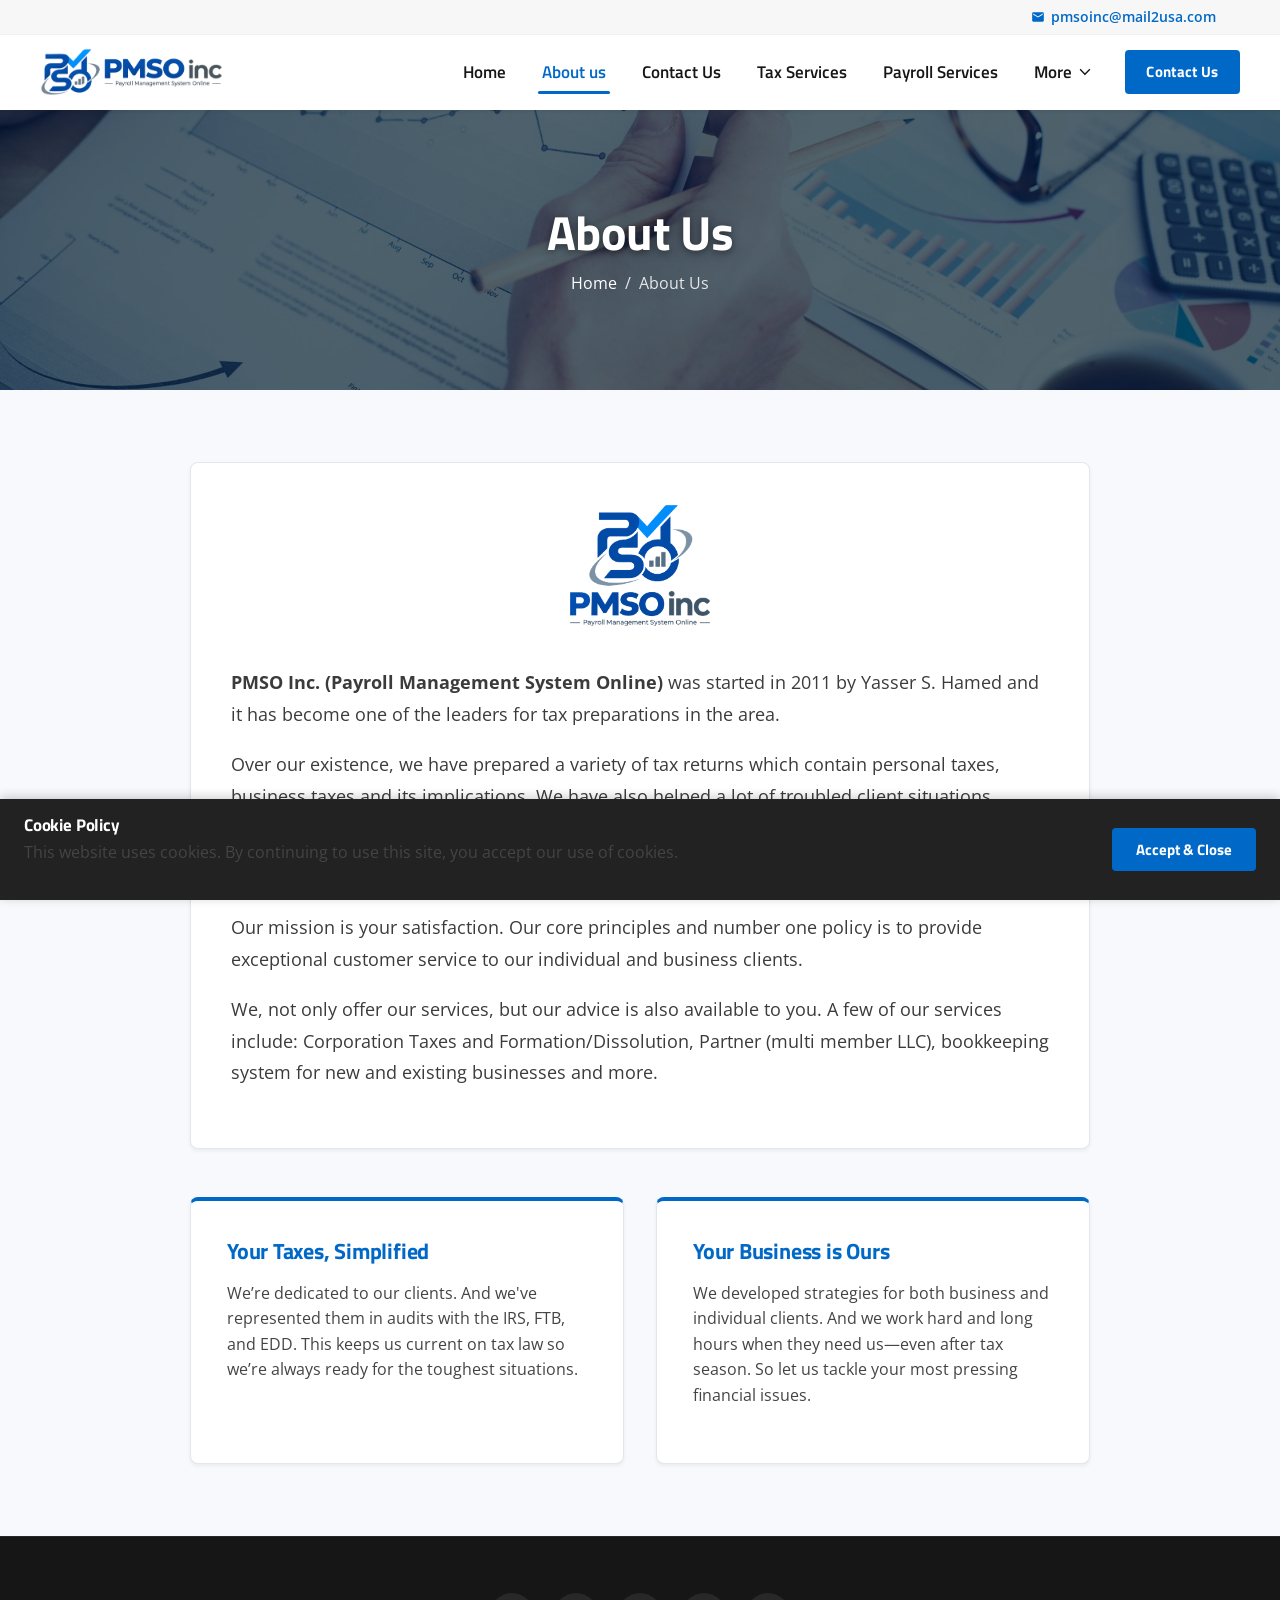
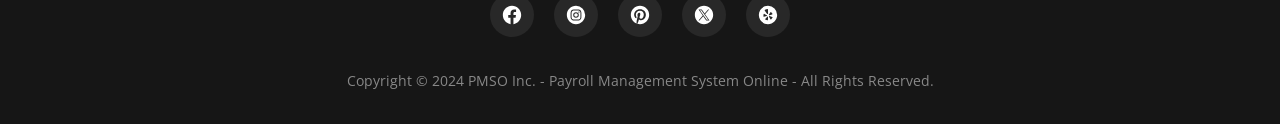
==== commit 687e268d: "Integrate official PMSO Inc. brand assets, favicons, metadata, and color palette" ====
--- a/about-us.html
+++ b/about-us.html
@@ -4,21 +4,25 @@
   <meta charset="utf-8" />
   <meta http-equiv="X-UA-Compatible" content="IE=edge" />
   <meta name="viewport" content="width=device-width, initial-scale=1" />
-  <title>About us - Payroll Management System Online</title>
-  <meta name="description" content="Payroll Management System Online was started in 2011 by Yasser S. Hamed and it has become one of the leaders for tax preparations in the area." />
-  <meta name="author" content="Payroll Management System Online" />
-  <meta name="theme-color" content="#0075C1" />
+  <title>About Us | PMSO Inc. - Payroll Management System Online</title>
+  <meta name="description" content="Streamline payroll management, tax preparation, and payroll services with PMSO Inc." />
+  <meta name="author" content="PMSO Inc." />
+  <meta name="theme-color" content="#0069C8" />
 
   <!-- Open Graph -->
   <meta property="og:url" content="https://crystaltaxinc.com/about-us" />
-  <meta property="og:site_name" content="Payroll Management System Online" />
-  <meta property="og:title" content="About us - Payroll Management System Online" />
-  <meta property="og:description" content="Payroll Management System Online was started in 2011 by Yasser S. Hamed and it has become one of the leaders for tax preparations in the area." />
+  <meta property="og:site_name" content="PMSO Inc." />
+  <meta property="og:title" content="About Us | PMSO Inc. - Payroll Management System Online" />
+  <meta property="og:description" content="Streamline payroll management, tax preparation, and payroll services with PMSO Inc." />
   <meta property="og:type" content="website" />
-  <meta property="og:image" content="assets/images/stock_106509_1920.jpg" />
+  <meta property="og:image" content="assets/images/pmso-logo.png" />
 
-  <!-- Favicon -->
-  <link rel="icon" type="image/webp" href="assets/images/logo.webp" />
+    <!-- Favicon & Touch Icons -->
+  <link rel="icon" type="image/x-icon" href="favicon.ico" />
+  <link rel="icon" type="image/png" sizes="32x32" href="assets/images/favicon-32x32.png" />
+  <link rel="icon" type="image/png" sizes="16x16" href="assets/images/favicon-16x16.png" />
+  <link rel="apple-touch-icon" sizes="180x180" href="assets/images/apple-touch-icon.png" />
+  <link rel="manifest" href="site.webmanifest" />
 
   <!-- Stylesheet -->
   <link rel="stylesheet" href="css/styles.css" />
@@ -37,9 +41,8 @@
     </div>
 
     <div class="container navbar">
-      <a href="index.html" class="nav-brand" title="Payroll Management System Online">
-        <img src="assets/images/logo.webp" alt="Payroll Management System Online" />
-        <span class="brand-name">Payroll Management System Online</span>
+            <a href="index.html" class="nav-brand" title="PMSO Inc. | Payroll Management System Online" aria-label="PMSO Inc. - Payroll Management System Online">
+        <img src="assets/images/pmso-logo-horizontal.png" alt="PMSO Inc. - Payroll Management System Online" class="brand-logo-header" />
       </a>
 
       <!-- Desktop Nav -->
@@ -83,9 +86,8 @@
   <!-- Mobile Drawer Menu -->
   <div class="mobile-drawer" id="mobileDrawer">
     <div class="mobile-drawer-header">
-      <div style="display:flex;align-items:center;">
-        <img src="assets/images/logo.webp" alt="Payroll Management System Online" />
-        <span class="brand-name" style="font-size:1rem;">Payroll Management System Online</span>
+      <div class="mobile-drawer-brand">
+        <img src="assets/images/pmso-logo-horizontal.png" alt="PMSO Inc. - Payroll Management System Online" class="brand-logo-drawer" />
       </div>
       <button class="mobile-drawer-close" id="drawerClose" aria-label="Close Navigation Menu">
         <svg viewBox="0 0 24 24" fill="currentColor"><path fill-rule="evenodd" d="M17.999 4l-6.293 6.293L5.413 4 4 5.414l6.292 6.293L4 18l1.413 1.414 6.293-6.292 6.293 6.292L19.414 18l-6.294-6.293 6.294-6.293z"></path></svg>
@@ -125,7 +127,10 @@
     <section class="section-pad bg-light">
       <div class="container">
         <div class="about-intro-box">
-          <p>Payroll Management System Online was started in 2011 by Yasser S. Hamed and it has become one of the leaders for tax preparations in the area.</p>
+          <div style="text-align: center; margin-bottom: 2rem;">
+            <img src="assets/images/pmso-logo.png" alt="PMSO Inc. - Payroll Management System Online" style="max-height: 125px; width: auto; margin: 0 auto; display: inline-block;" />
+          </div>
+          <p><strong>PMSO Inc. (Payroll Management System Online)</strong> was started in 2011 by Yasser S. Hamed and it has become one of the leaders for tax preparations in the area.</p>
           <p>Over our existence, we have prepared a variety of tax returns which contain personal taxes, business taxes and its implications. We have also helped a lot of troubled client situations through Federal, State and Local levels.</p>
           <p>We are willing to challenge any unfair tax judgments.</p>
           <p>Our mission is your satisfaction. Our core principles and number one policy is to provide exceptional customer service to our individual and business clients.</p>
@@ -151,23 +156,23 @@
   <footer class="site-footer">
     <div class="container footer-content">
       <div class="footer-social-links">
-        <a href="https://www.facebook.com/1115563465180679" target="_blank" rel="noopener noreferrer" class="footer-social-link" aria-label="Facebook">
+        <span class="footer-social-link">
           <svg viewBox="0 0 24 24" fill="currentColor"><path fill-rule="evenodd" d="M22 12.061C22 6.505 17.523 2 12 2S2 6.505 2 12.061c0 5.022 3.657 9.184 8.438 9.939v-7.03h-2.54v-2.91h2.54V9.845c0-2.522 1.492-3.915 3.777-3.915 1.094 0 2.238.197 2.238.197v2.476h-1.26c-1.243 0-1.63.775-1.63 1.57v1.888h2.773l-.443 2.908h-2.33V22c4.78-.755 8.437-4.917 8.437-9.939z"></path></svg>
-        </a>
-        <a href="https://www.instagram.com/crystal_tax" target="_blank" rel="noopener noreferrer" class="footer-social-link" aria-label="Instagram">
+        </span>
+        <span class="footer-social-link">
           <svg viewBox="0 0 24 24" fill="currentColor"><path d="M16.604 8.516c.13.35.198.719.203 1.091.033.622.033.811.033 2.386 0 1.574-.004 1.763-.033 2.385a3.273 3.273 0 0 1-.203 1.091 1.956 1.956 0 0 1-1.12 1.12c-.35.13-.719.198-1.091.204-.622.032-.811.032-2.386.032-1.574 0-1.763-.003-2.385-.032a3.273 3.273 0 0 1-1.091-.204 1.956 1.956 0 0 1-1.12-1.12 3.273 3.273 0 0 1-.204-1.09c-.032-.623-.032-.812-.032-2.386 0-1.575.003-1.764.032-2.386.006-.372.074-.741.204-1.09a1.956 1.956 0 0 1 1.12-1.12c.35-.13.718-.199 1.09-.204.623-.033.812-.033 2.386-.033 1.575 0 1.764.004 2.386.033.372.005.741.074 1.09.203.515.2.922.606 1.12 1.12zM12 15.033a3.033 3.033 0 1 0 0-6.066 3.033 3.033 0 0 0 0 6.066zm3.153-5.477a.71.71 0 1 0 0-1.418.71.71 0 0 0 0 1.418zM12 13.967a1.967 1.967 0 1 1 0-3.934 1.967 1.967 0 0 1 0 3.934zM12 2C6.477 2 2 6.477 2 12s4.477 10 10 10 10-4.477 10-10A10 10 0 0 0 12 2zm5.87 12.433c-.01.49-.102.974-.274 1.432a3.018 3.018 0 0 1-1.727 1.728 4.335 4.335 0 0 1-1.433.272c-.629.03-.829.037-2.432.037-1.604 0-1.819 0-2.433-.037a4.335 4.335 0 0 1-1.433-.272 3.018 3.018 0 0 1-1.727-1.728 4.335 4.335 0 0 1-.273-1.432c-.029-.63-.036-.83-.036-2.433 0-1.604 0-1.818.036-2.433.01-.49.102-.974.273-1.432a3.018 3.018 0 0 1 1.727-1.728 4.335 4.335 0 0 1 1.433-.272c.629-.03.829-.037 2.433-.037 1.603 0 1.818 0 2.432.037.49.009.974.101 1.433.272.794.307 1.42.934 1.727 1.728.172.458.264.943.273 1.432.03.63.036.83.036 2.433 0 1.604-.007 1.804-.036 2.433z"></path></svg>
-        </a>
-        <a href="https://www.pinterest.com/CrystalTaxInc/" target="_blank" rel="noopener noreferrer" class="footer-social-link" aria-label="Pinterest">
+        </span>
+        <span class="footer-social-link">
           <svg viewBox="0 0 24 24" fill="currentColor"><path d="M12 2C6.477 2 2 6.477 2 12c0 4.236 2.636 7.858 6.356 9.315-.088-.791-.167-2.008.034-2.872.182-.78 1.173-4.97 1.173-4.97s-.3-.6-.3-1.485c0-1.39.807-2.428 1.81-2.428.854 0 1.266.64 1.266 1.408 0 .858-.547 2.14-.829 3.33-.235.995.5 1.807 1.481 1.807 1.778 0 3.144-1.874 3.144-4.58 0-2.394-1.72-4.068-4.177-4.068-2.846 0-4.516 2.134-4.516 4.34 0 .86.331 1.78.745 2.282a.3.3 0 01.069.287c-.076.316-.245.995-.278 1.134-.043.183-.145.222-.334.133-1.25-.58-2.03-2.407-2.03-3.873 0-3.155 2.292-6.052 6.607-6.052 3.47 0 6.165 2.472 6.165 5.776 0 3.446-2.173 6.22-5.19 6.22-1.012 0-1.965-.527-2.291-1.149l-.623 2.378c-.226.868-.835 1.957-1.243 2.621.936.29 1.93.446 2.961.446 5.523 0 10-4.477 10-10S17.523 2 12 2z"></path></svg>
-        </a>
-        <a href="https://www.twitter.com/crystal_tax" target="_blank" rel="noopener noreferrer" class="footer-social-link" aria-label="Twitter">
+        </span>
+        <span class="footer-social-link">
           <svg viewBox="0 0 24 24" fill="currentColor"><path d="M14.933 17.2645L7.44211 6.77221H9.06447L16.5654 17.2645H14.933Z"></path><path fill-rule="evenodd" d="M12 22C17.5228 22 22 17.5228 22 12C22 6.47715 17.5228 2 12 2C6.47715 2 2 6.47715 2 12C2 17.5228 6.47715 22 12 22ZM10.6893 12.6803L6 6H9.58023L12.6597 10.42L16.5504 6H17.6019L13.148 11.1015L18 18H14.4348L11.165 13.3471L7.07907 18H6L10.6893 12.6803Z"></path></svg>
-        </a>
-        <a href="https://www.yelp.com/biz/cr6mEC5XWXgnN3oowKftsQ" target="_blank" rel="noopener noreferrer" class="footer-social-link" aria-label="Yelp">
+        </span>
+        <span class="footer-social-link">
           <svg viewBox="0 0 24 24" fill="currentColor"><path d="M12 2C6.477 2 2 6.477 2 12s4.477 10 10 10 10-4.477 10-10A10 10 0 0 0 12 2zM7.055 13.745a.97.97 0 0 1-.073-.509l.182-2.072a.687.687 0 0 1 .29-.364c.182-.11.582.036.582.036l2.619 1.31s.4.181.4.509c-.037.436-.219.436-.364.509l-3.055.654s-.436.146-.581-.073zm4.945.473l-.036 3.018s.036.437-.219.51c-.144.02-.291.02-.436 0l-2.036-.655a.6.6 0 0 1-.291-.364c-.073-.218.182-.545.182-.545l2.036-2.255s.327-.29.582-.145c.254.145.254.436.218.436zm-.364-3.236a.687.687 0 0 1-.581-.182l-2.51-3.418s-.363-.4-.181-.691a.64.64 0 0 1 .363-.291l2.4-.873c.11-.036.218-.145.582.073.255.145.291.655.291.655l.036 4.145s-.072.51-.4.582zm1.419.582l1.636-2.582s.145-.364.436-.327c.152.002.29.085.364.218l1.382 1.636a.676.676 0 0 1 .072.473c-.072.218-.472.363-.472.363l-2.91.837s-.4.073-.545-.182c-.145-.255 0-.51.037-.436zm3.781 3.309L15.6 16.655a.815.815 0 0 1-.436.181c-.219 0-.473-.327-.473-.327l-1.564-2.618s-.182-.364.037-.582c.218-.218.472-.109.509-.145l2.909.945s.4.073.4.364a1.942 1.942 0 0 1-.146.4z"></path></svg>
-        </a>
+        </span>
       </div>
-      <p class="footer-copyright">Copyright &copy; 2024 Payroll Management System Online - All Rights Reserved.</p>
+      <p class="footer-copyright">Copyright &copy; 2024 PMSO Inc. - Payroll Management System Online - All Rights Reserved.</p>
     </div>
   </footer>
 
--- a/css/styles.css
+++ b/css/styles.css
@@ -7,21 +7,22 @@
 @import url('https://fonts.googleapis.com/css2?family=Open+Sans:ital,wght@0,300;0,400;0,500;0,600;0,700;1,400&family=Titillium+Web:ital,wght@0,300;0,400;0,600;0,700;0,900;1,400&display=swap');
 
 :root {
-  --primary: #0075c1;
-  --primary-hover: #005f9e;
-  --primary-dark: #004d80;
-  --primary-light: #e8f4fc;
-  --accent: #0098ff;
+  --primary: #0069C8;
+  --primary-hover: #084A9C;
+  --primary-dark: #084A9C;
+  --primary-light: #eaf3fb;
+  --accent: #0BA5F5;
+  --neutral-gray: #627181;
   --text-dark: #161616;
   --text-body: #333333;
-  --text-muted: #666666;
+  --text-muted: #627181;
   --text-light: #999999;
   --bg-page: #ffffff;
-  --bg-light: #f7f7f7;
+  --bg-light: #f7f9fc;
   --bg-dark: #161616;
   --bg-card: #ffffff;
-  --border-light: #e2e2e2;
-  --border-subtle: #eeeeee;
+  --border-light: #e1e7ec;
+  --border-subtle: #edf2f6;
   --font-heading: 'Titillium Web', -apple-system, BlinkMacSystemFont, "Segoe UI", Roboto, sans-serif;
   --font-body: 'Open Sans', -apple-system, BlinkMacSystemFont, "Segoe UI", Roboto, sans-serif;
   --shadow-sm: 0 2px 4px rgba(0,0,0,0.06);
@@ -220,28 +221,47 @@
 }
 
 .nav-brand {
-  display: flex;
+  display: inline-flex;
   align-items: center;
   text-decoration: none;
-}
-
-.nav-brand img {
-  height: 52px;
+  line-height: 1;
+}
+
+.brand-logo-header {
+  height: 48px;
   width: auto;
+  max-width: 215px;
   object-fit: contain;
+  display: block;
+  transition: opacity 0.2s ease;
+}
+
+.nav-brand:hover .brand-logo-header {
+  opacity: 0.92;
 }
 
 .brand-name {
-  font-family: var(--font-heading);
-  font-size: 1.25rem;
-  font-weight: 700;
-  color: var(--primary);
-  margin-left: 0.65rem;
-  letter-spacing: -0.01em;
-  line-height: 1.2;
+  display: none;
+}
+
+.mobile-drawer-brand {
+  display: flex;
+  align-items: center;
+}
+
+.brand-logo-drawer {
+  height: 40px;
+  width: auto;
+  max-width: 195px;
+  object-fit: contain;
+  display: block;
 }
 
 @media (max-width: 1200px) {
+  .brand-logo-header {
+    height: 44px;
+    max-width: 195px;
+  }
   .brand-name {
     font-size: 1.05rem;
   }
@@ -1283,13 +1303,9 @@
   border-radius: 50%;
   background-color: rgba(255, 255, 255, 0.08);
   color: #ffffff;
-  transition: all 0.25s ease;
-}
-
-.footer-social-link:hover {
-  background-color: var(--primary);
-  color: #ffffff;
-  transform: translateY(-3px);
+  cursor: default;
+  pointer-events: none;
+  user-select: none;
 }
 
 .footer-social-link svg {
@@ -1394,6 +1410,10 @@
 }
 
 @media (max-width: 820px) {
+  .brand-logo-header {
+    height: 40px;
+    max-width: 180px;
+  }
   .nav-menu,
   .top-bar {
     display: none;
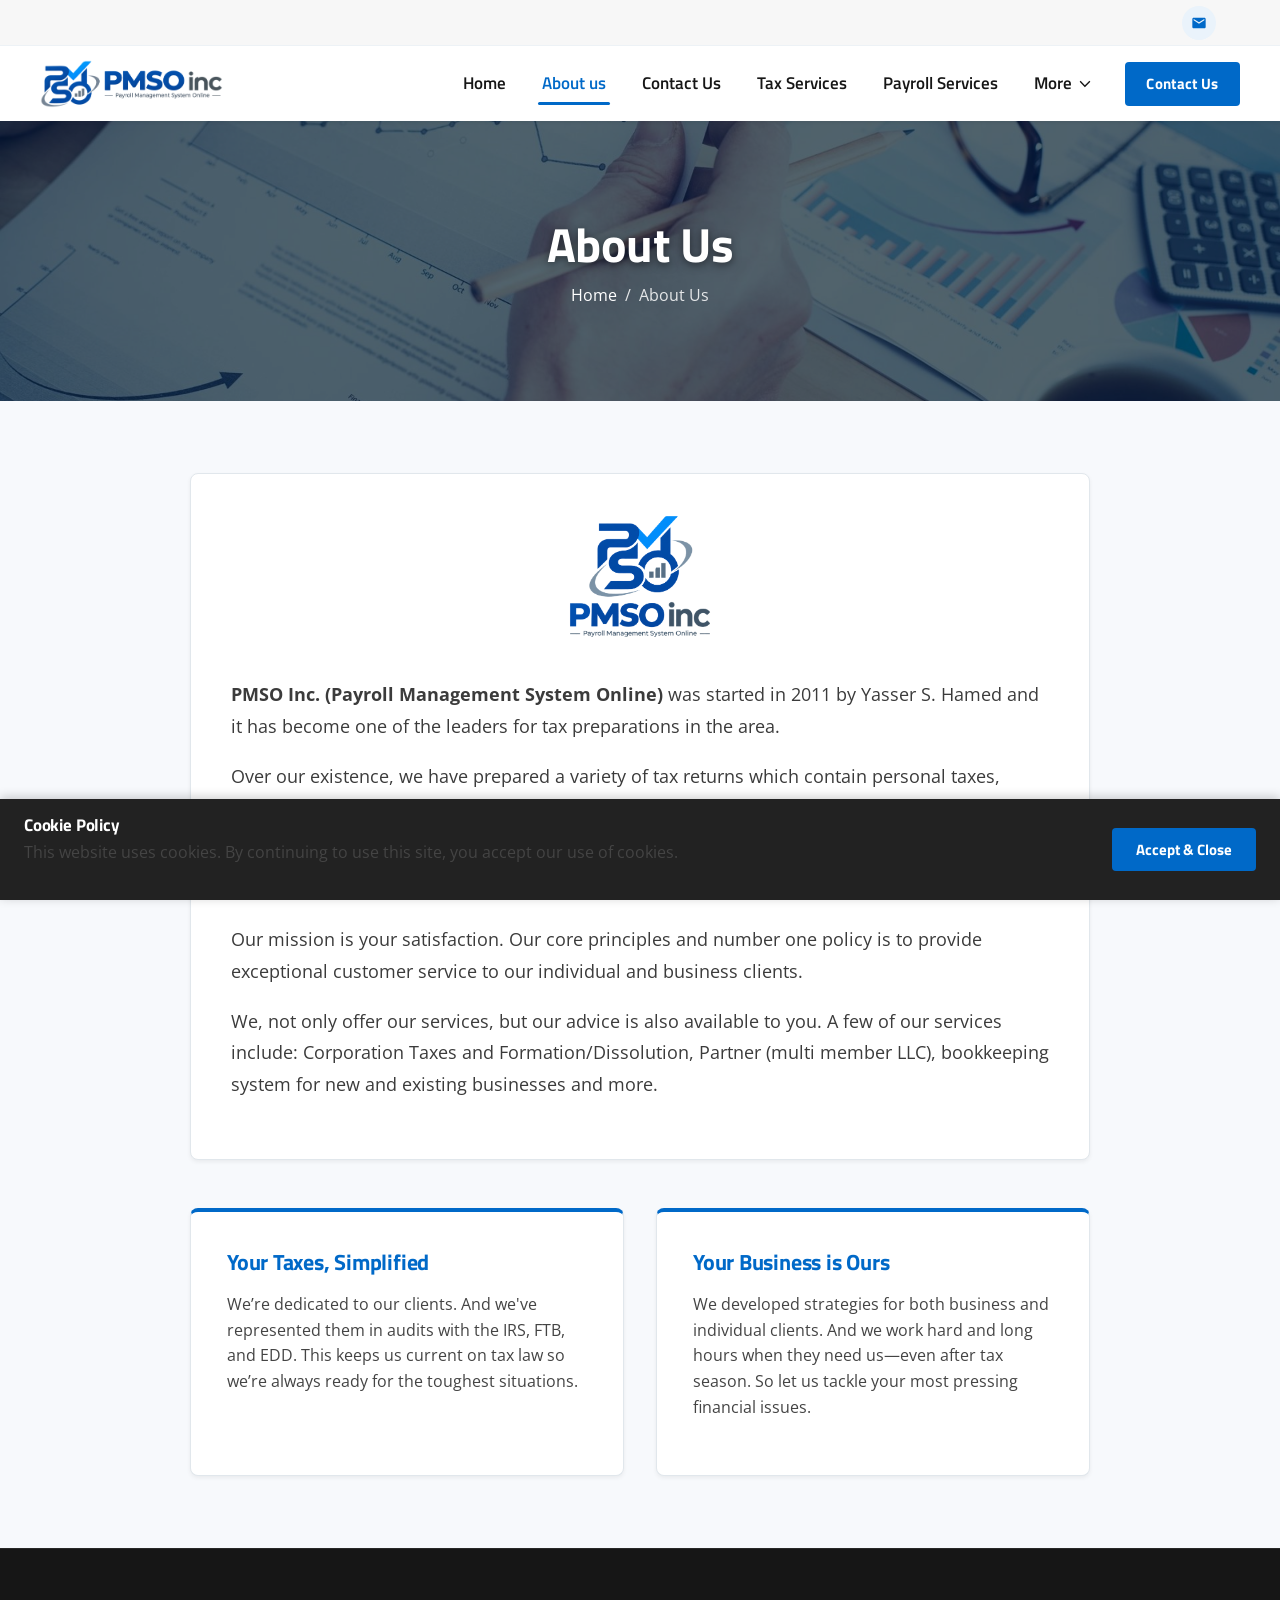
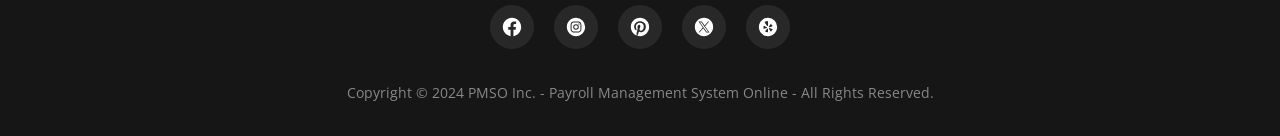
==== commit f4a6b525: "Embed email in logo icon without visible text; route contact inquiries to office mail" ====
--- a/about-us.html
+++ b/about-us.html
@@ -31,11 +31,10 @@
 
   <!-- Site Header -->
   <header class="site-header">
-    <div class="top-bar">
+        <div class="top-bar">
       <div class="container top-bar-content">
-        <a href="mailto:pmsoinc@mail2usa.com" class="top-bar-email" style="display: inline-flex; align-items: center; gap: 0.4rem; color: var(--primary); font-weight: 600;">
-          <svg viewBox="0 0 24 24" fill="currentColor" width="14" height="14"><path d="M20 4H4c-1.1 0-1.99.9-1.99 2L2 18c0 1.1.9 2 2 2h16c1.1 0 2-.9 2-2V6c0-1.1-.9-2-2-2zm0 4l-8 5-8-5V6l8 5 8-5v2z"/></svg>
-          pmsoinc@mail2usa.com
+        <a href="mailto:pmsoinc@mail2usa.com" class="top-bar-email-btn" title="Email PMSO Inc." aria-label="Email PMSO Inc.">
+          <svg viewBox="0 0 24 24" fill="currentColor" width="16" height="16"><path d="M20 4H4c-1.1 0-1.99.9-1.99 2L2 18c0 1.1.9 2 2 2h16c1.1 0 2-.9 2-2V6c0-1.1-.9-2-2-2zm0 4l-8 5-8-5V6l8 5 8-5v2z"/></svg>
         </a>
       </div>
     </div>
@@ -103,10 +102,11 @@
     </ul>
     <div class="mobile-drawer-footer">
       <a href="contact-us.html" class="nav-cta-btn" style="width: 100%; justify-content: center;">Contact Us</a>
-      <a href="mailto:pmsoinc@mail2usa.com" class="nav-cta-btn" style="width: 100%; justify-content: center; margin-top: 0.65rem; background-color: #ffffff; color: var(--primary) !important; border: 1.5px solid var(--primary);">
-        <svg viewBox="0 0 24 24" fill="currentColor" width="16" height="16"><path d="M20 4H4c-1.1 0-1.99.9-1.99 2L2 18c0 1.1.9 2 2 2h16c1.1 0 2-.9 2-2V6c0-1.1-.9-2-2-2zm0 4l-8 5-8-5V6l8 5 8-5v2z"/></svg>
-        pmsoinc@mail2usa.com
-      </a>
+      <div style="display: flex; justify-content: center; margin-top: 0.75rem;">
+        <a href="mailto:pmsoinc@mail2usa.com" class="drawer-email-btn" title="Email PMSO Inc." aria-label="Email PMSO Inc.">
+          <svg viewBox="0 0 24 24" fill="currentColor" width="20" height="20"><path d="M20 4H4c-1.1 0-1.99.9-1.99 2L2 18c0 1.1.9 2 2 2h16c1.1 0 2-.9 2-2V6c0-1.1-.9-2-2-2zm0 4l-8 5-8-5V6l8 5 8-5v2z"/></svg>
+        </a>
+      </div>
     </div>
   </div>
   <div class="drawer-backdrop" id="drawerBackdrop"></div>
--- a/css/styles.css
+++ b/css/styles.css
@@ -1477,3 +1477,61 @@
   }
 }
 
+
+
+/* Email Icon Buttons (Embedded in mail logo) */
+.top-bar-email-btn {
+  display: inline-flex;
+  align-items: center;
+  justify-content: center;
+  width: 34px;
+  height: 34px;
+  border-radius: 50%;
+  color: var(--primary);
+  background-color: var(--primary-light);
+  transition: var(--transition);
+}
+
+.top-bar-email-btn:hover {
+  background-color: var(--primary);
+  color: #ffffff;
+  transform: translateY(-1px);
+}
+
+.contact-email-btn {
+  display: inline-flex;
+  align-items: center;
+  justify-content: center;
+  width: 44px;
+  height: 44px;
+  border-radius: 50%;
+  background-color: var(--primary-light);
+  color: var(--primary);
+  transition: var(--transition);
+}
+
+.contact-email-btn:hover {
+  background-color: var(--primary);
+  color: #ffffff;
+  transform: translateY(-2px);
+  box-shadow: var(--shadow-sm);
+}
+
+.drawer-email-btn {
+  display: inline-flex;
+  align-items: center;
+  justify-content: center;
+  width: 44px;
+  height: 44px;
+  border-radius: 50%;
+  background-color: var(--primary-light);
+  color: var(--primary);
+  border: 1.5px solid var(--primary);
+  transition: var(--transition);
+}
+
+.drawer-email-btn:hover {
+  background-color: var(--primary);
+  color: #ffffff;
+}
+
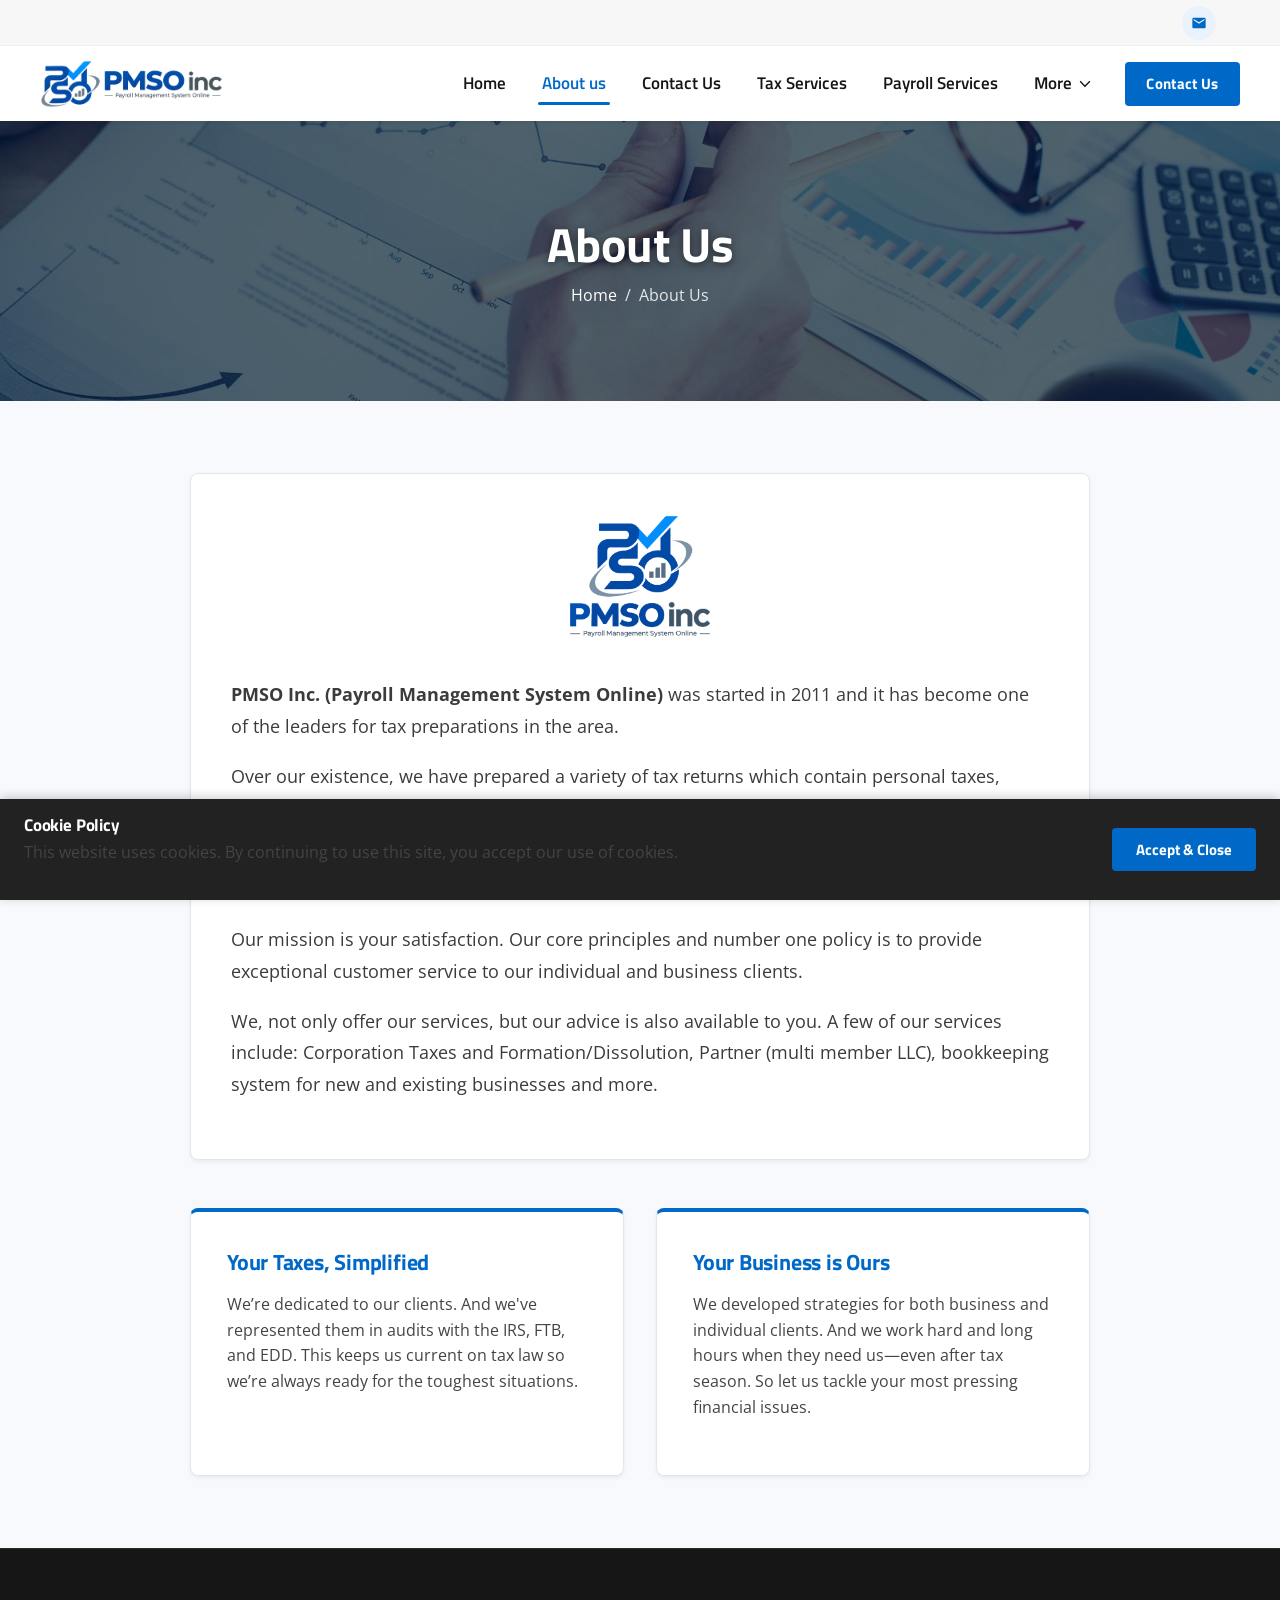
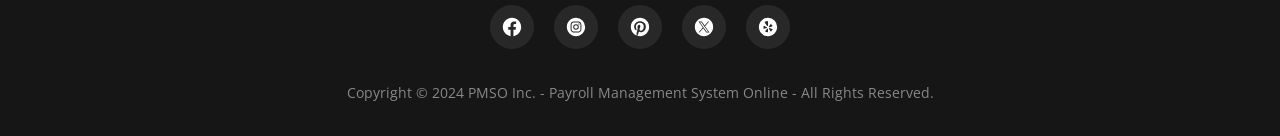
==== commit 1dd8c487: "Remove personal name references; streamline company origin" ====
--- a/about-us.html
+++ b/about-us.html
@@ -130,7 +130,7 @@
           <div style="text-align: center; margin-bottom: 2rem;">
             <img src="assets/images/pmso-logo.png" alt="PMSO Inc. - Payroll Management System Online" style="max-height: 125px; width: auto; margin: 0 auto; display: inline-block;" />
           </div>
-          <p><strong>PMSO Inc. (Payroll Management System Online)</strong> was started in 2011 by Yasser S. Hamed and it has become one of the leaders for tax preparations in the area.</p>
+          <p><strong>PMSO Inc. (Payroll Management System Online)</strong> was started in 2011 and it has become one of the leaders for tax preparations in the area.</p>
           <p>Over our existence, we have prepared a variety of tax returns which contain personal taxes, business taxes and its implications. We have also helped a lot of troubled client situations through Federal, State and Local levels.</p>
           <p>We are willing to challenge any unfair tax judgments.</p>
           <p>Our mission is your satisfaction. Our core principles and number one policy is to provide exceptional customer service to our individual and business clients.</p>
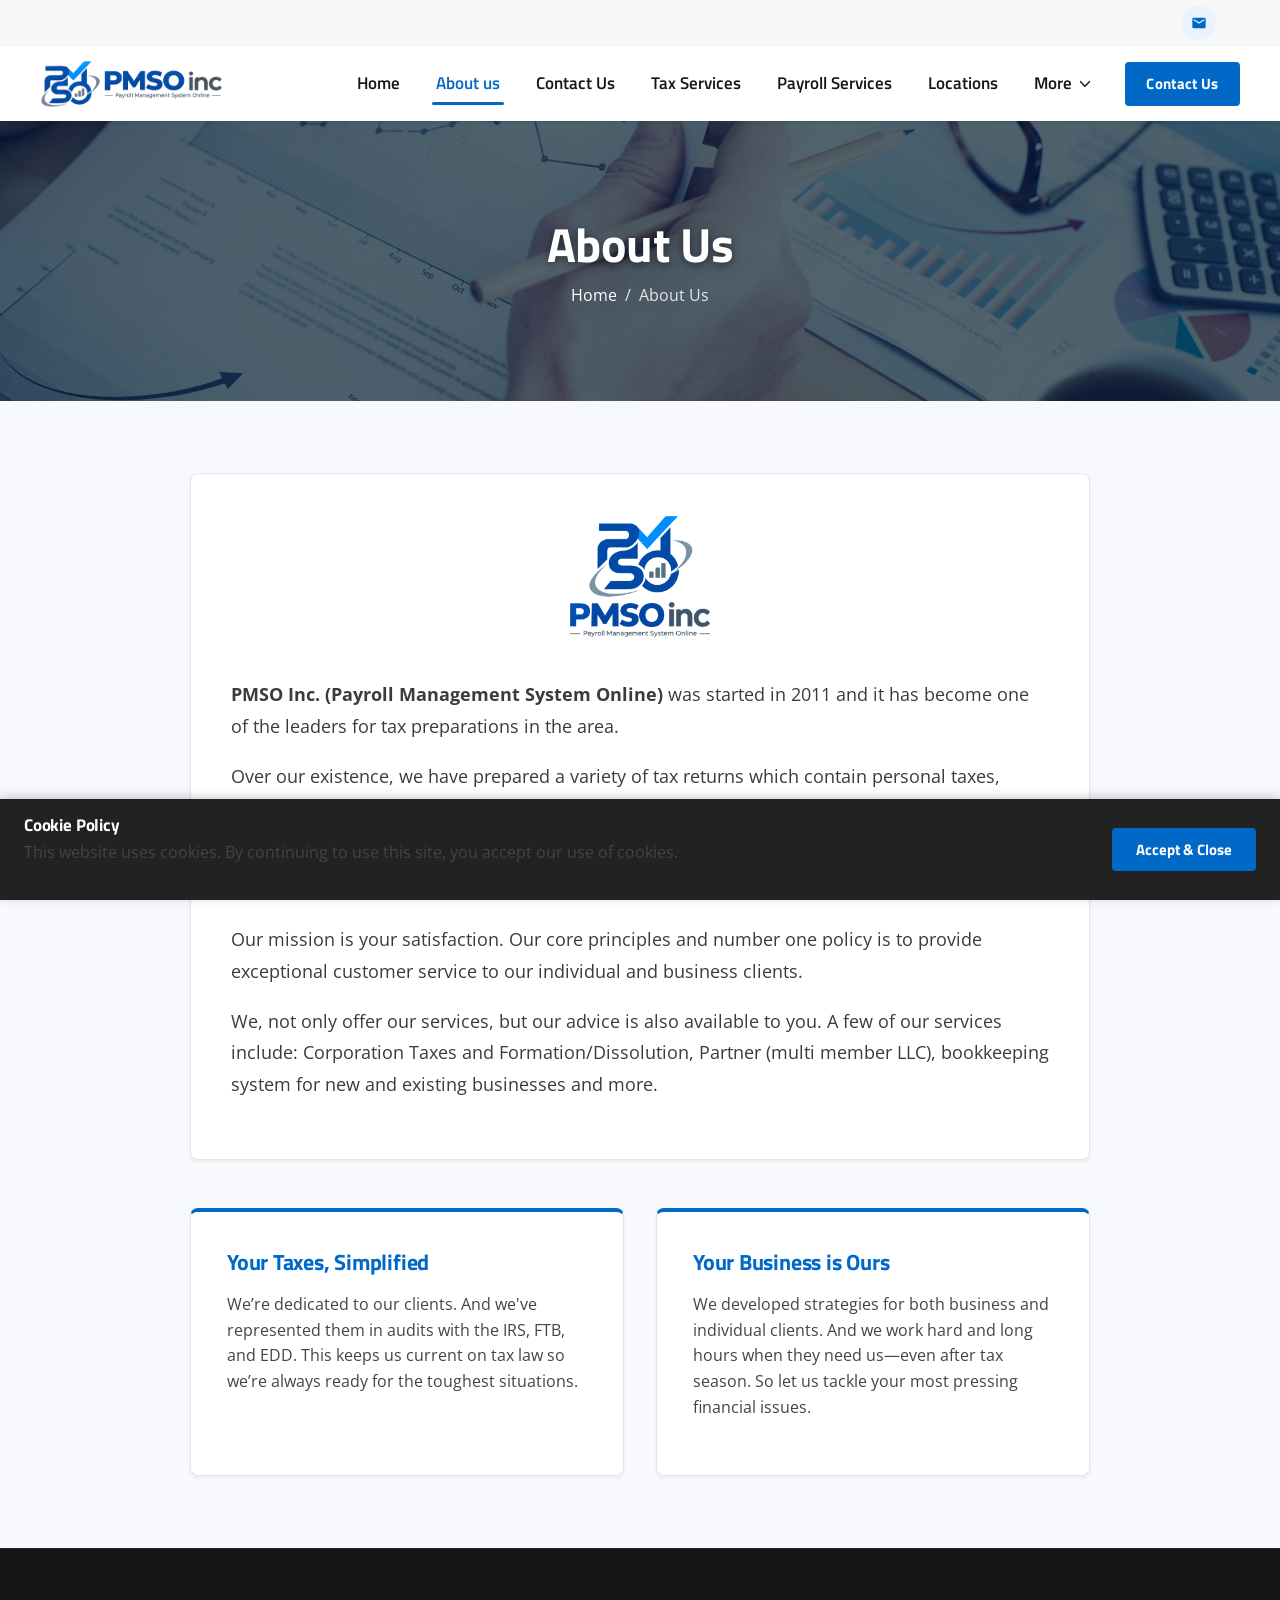
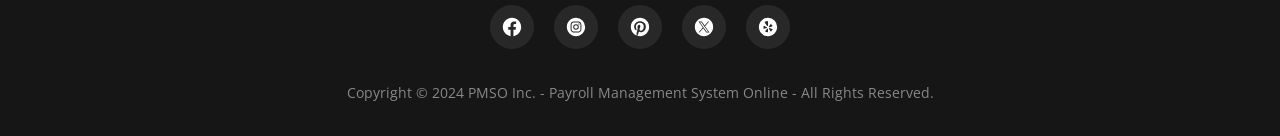
==== commit c41a65e6: "Add Locations directory section and page at /locations" ====
--- a/about-us.html
+++ b/about-us.html
@@ -61,6 +61,9 @@
         <div class="nav-item">
           <a href="payroll-services.html" class="nav-link">Payroll Services</a>
         </div>
+        <div class="nav-item">
+          <a href="locations.html" class="nav-link">Locations</a>
+        </div>
         <div class="nav-item dropdown">
           <a href="#" class="nav-link">
             <span>More</span>
@@ -68,6 +71,7 @@
           </a>
           <div class="nav-dropdown">
             <a href="accounting-services.html" class="dropdown-link">Accounting Services</a>
+            <a href="locations.html" class="dropdown-link">Locations</a>
           </div>
         </div>
         <div class="nav-item">
@@ -99,6 +103,7 @@
       <li><a href="tax-services.html" class="mobile-nav-link">Tax Services</a></li>
       <li><a href="payroll-services.html" class="mobile-nav-link">Payroll Services</a></li>
       <li><a href="accounting-services.html" class="mobile-nav-link">Accounting Services</a></li>
+      <li><a href="locations.html" class="mobile-nav-link">Locations</a></li>
     </ul>
     <div class="mobile-drawer-footer">
       <a href="contact-us.html" class="nav-cta-btn" style="width: 100%; justify-content: center;">Contact Us</a>
--- a/css/styles.css
+++ b/css/styles.css
@@ -1535,3 +1535,230 @@
   color: #ffffff;
 }
 
+
+
+/* ==========================================================================
+   Locations Directory Section
+   ========================================================================== */
+
+.locations-filter-bar {
+  display: flex;
+  flex-wrap: wrap;
+  justify-content: center;
+  gap: 0.5rem;
+  margin-bottom: 2.75rem;
+}
+
+.location-filter-btn {
+  background-color: #ffffff;
+  color: var(--text-dark);
+  border: 1px solid var(--border-light);
+  padding: 0.55rem 1.25rem;
+  border-radius: 50px;
+  font-family: var(--font-heading);
+  font-weight: 600;
+  font-size: 0.95rem;
+  cursor: pointer;
+  transition: var(--transition);
+}
+
+.location-filter-btn:hover {
+  border-color: var(--primary);
+  color: var(--primary);
+  background-color: var(--primary-light);
+}
+
+.location-filter-btn.active {
+  background-color: var(--primary);
+  border-color: var(--primary);
+  color: #ffffff;
+  box-shadow: 0 4px 12px rgba(0, 105, 200, 0.25);
+}
+
+.locations-grid {
+  display: grid;
+  grid-template-columns: repeat(auto-fill, minmax(350px, 1fr));
+  gap: 1.75rem;
+  margin-bottom: 3.5rem;
+}
+
+.location-card {
+  background-color: #ffffff;
+  border-radius: 8px;
+  border: 1px solid var(--border-light);
+  box-shadow: var(--shadow-sm);
+  overflow: hidden;
+  display: flex;
+  flex-direction: column;
+  transition: var(--transition);
+}
+
+.location-card:hover {
+  transform: translateY(-4px);
+  box-shadow: var(--shadow-md);
+  border-color: var(--primary-light);
+}
+
+.location-card-header {
+  padding: 1.4rem 1.4rem 0.85rem;
+  border-bottom: 1px solid var(--border-subtle);
+}
+
+.location-state-pill {
+  display: inline-block;
+  font-size: 0.75rem;
+  font-weight: 700;
+  text-transform: uppercase;
+  letter-spacing: 0.05em;
+  padding: 0.2rem 0.6rem;
+  border-radius: 4px;
+  background-color: var(--primary-light);
+  color: var(--primary);
+  margin-bottom: 0.45rem;
+}
+
+.location-card-title {
+  font-size: 1.25rem;
+  font-weight: 700;
+  color: var(--text-dark);
+  margin-bottom: 0.2rem;
+}
+
+.location-card-subtitle {
+  font-size: 0.88rem;
+  color: var(--neutral-gray);
+  font-weight: 500;
+}
+
+.location-card-body {
+  padding: 1.25rem 1.4rem;
+  flex: 1 0 auto;
+  display: flex;
+  flex-direction: column;
+}
+
+.location-address-box {
+  display: flex;
+  align-items: flex-start;
+  gap: 0.65rem;
+  margin-bottom: 1rem;
+  color: #333333;
+  font-size: 0.92rem;
+  line-height: 1.5;
+}
+
+.location-address-box svg {
+  color: var(--primary);
+  flex-shrink: 0;
+  margin-top: 0.15rem;
+}
+
+.location-services-tags {
+  display: flex;
+  flex-wrap: wrap;
+  gap: 0.35rem;
+  margin-top: auto;
+  padding-top: 0.75rem;
+}
+
+.location-service-tag {
+  font-size: 0.76rem;
+  background-color: var(--bg-light);
+  color: var(--text-dark);
+  padding: 0.2rem 0.5rem;
+  border-radius: 4px;
+  border: 1px solid var(--border-light);
+}
+
+.location-card-footer {
+  padding: 0.9rem 1.4rem;
+  background-color: #fafbfc;
+  border-top: 1px solid var(--border-subtle);
+  display: flex;
+  align-items: center;
+  justify-content: space-between;
+  gap: 0.75rem;
+}
+
+.location-directions-link {
+  font-size: 0.88rem;
+  font-weight: 600;
+  color: var(--primary);
+  display: inline-flex;
+  align-items: center;
+  gap: 0.3rem;
+}
+
+.location-directions-link:hover {
+  color: var(--primary-hover);
+  text-decoration: underline;
+}
+
+.location-action-btn {
+  font-size: 0.84rem;
+  font-weight: 700;
+  background-color: var(--primary);
+  color: #ffffff !important;
+  padding: 0.4rem 0.85rem;
+  border-radius: 4px;
+  transition: var(--transition);
+}
+
+.location-action-btn:hover {
+  background-color: var(--primary-hover);
+}
+
+/* Remote Services Banner */
+.remote-banner-box {
+  background: linear-gradient(135deg, #0069c8 0%, #084a9c 100%);
+  color: #ffffff;
+  border-radius: 12px;
+  padding: 3rem 2rem;
+  text-align: center;
+  box-shadow: var(--shadow-md);
+  margin-top: 2rem;
+}
+
+.remote-banner-box h3 {
+  color: #ffffff;
+  font-size: 1.85rem;
+  margin-bottom: 0.75rem;
+}
+
+.remote-banner-box p {
+  color: rgba(255, 255, 255, 0.92);
+  max-width: 720px;
+  margin: 0 auto 1.75rem;
+  font-size: 1.05rem;
+  line-height: 1.6;
+}
+
+.remote-banner-btn {
+  display: inline-flex;
+  align-items: center;
+  gap: 0.5rem;
+  background-color: #ffffff;
+  color: var(--primary) !important;
+  font-family: var(--font-heading);
+  font-weight: 700;
+  font-size: 1rem;
+  padding: 0.75rem 1.75rem;
+  border-radius: 50px;
+  box-shadow: 0 4px 15px rgba(0, 0, 0, 0.2);
+  transition: var(--transition);
+}
+
+.remote-banner-btn:hover {
+  background-color: var(--primary-light);
+  transform: translateY(-2px);
+}
+
+@media (max-width: 768px) {
+  .locations-grid {
+    grid-template-columns: 1fr;
+  }
+  .remote-banner-box {
+    padding: 2rem 1.5rem;
+  }
+}
+
